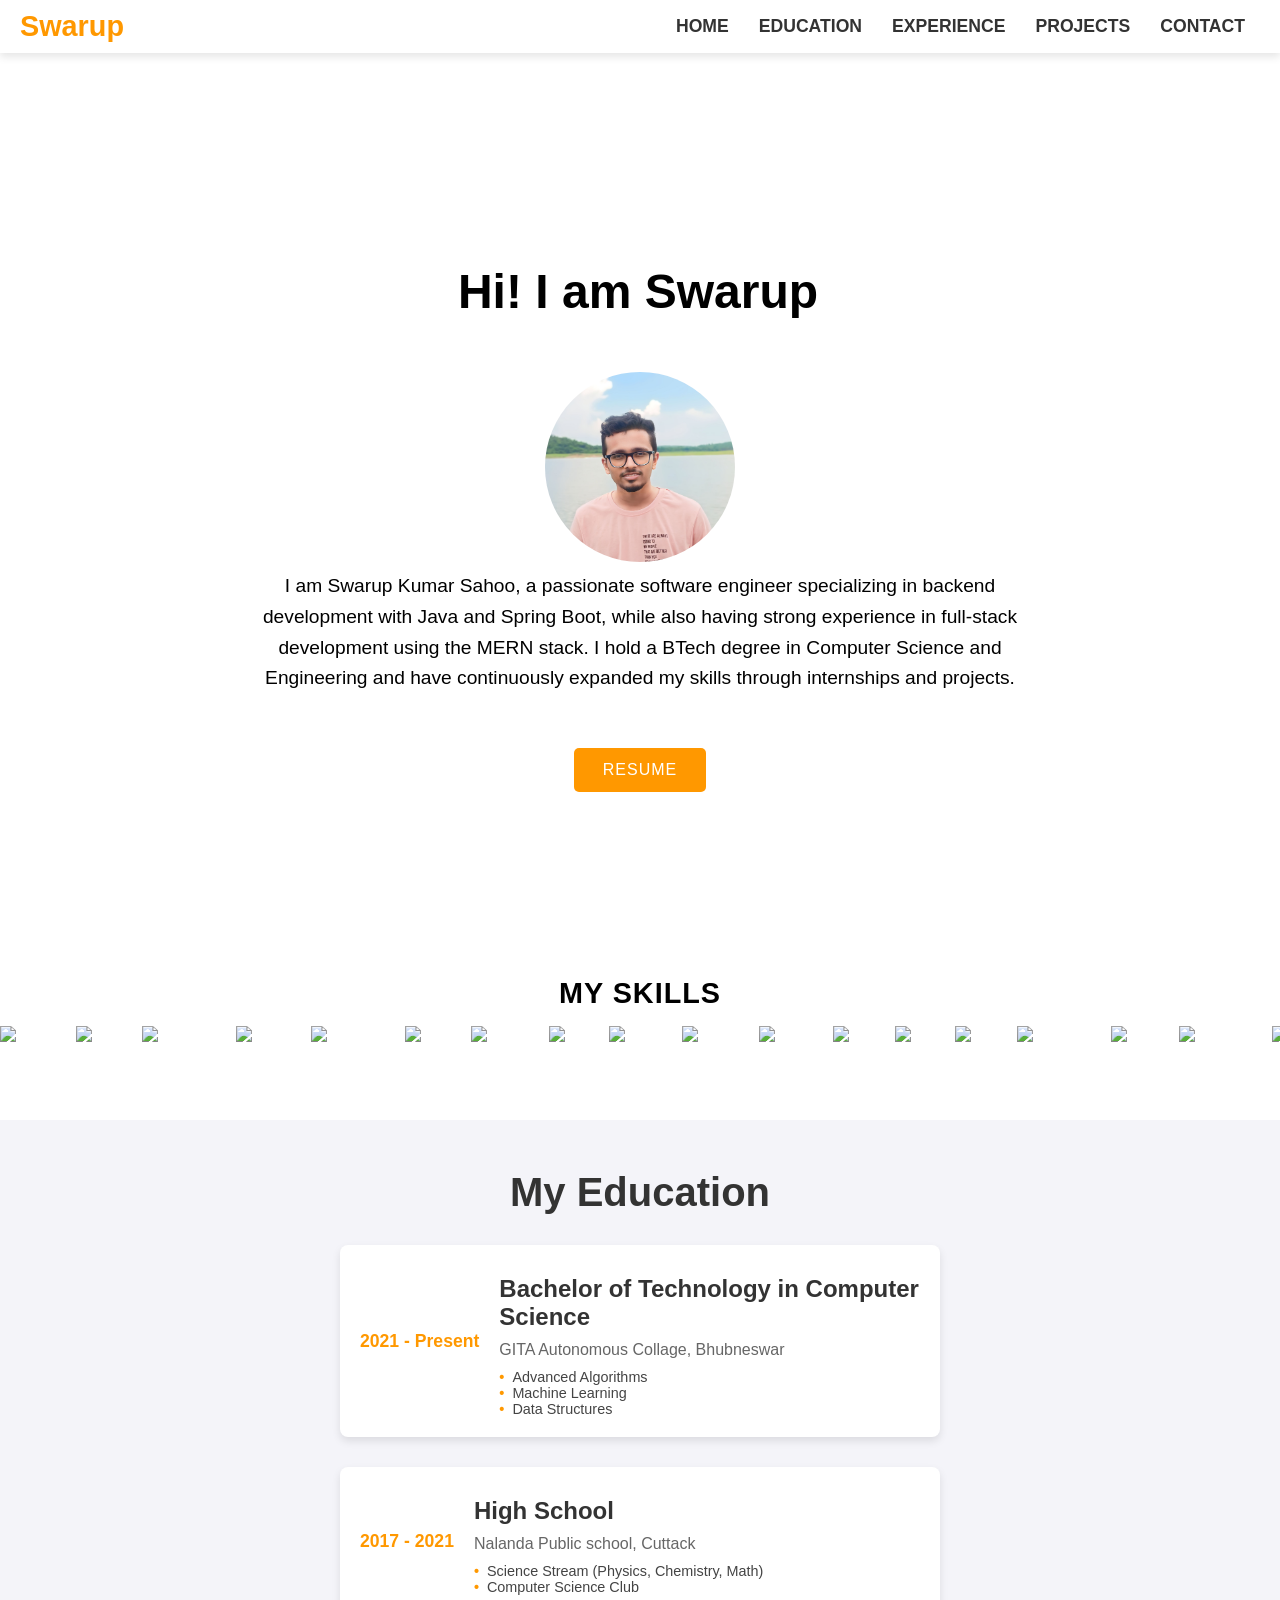
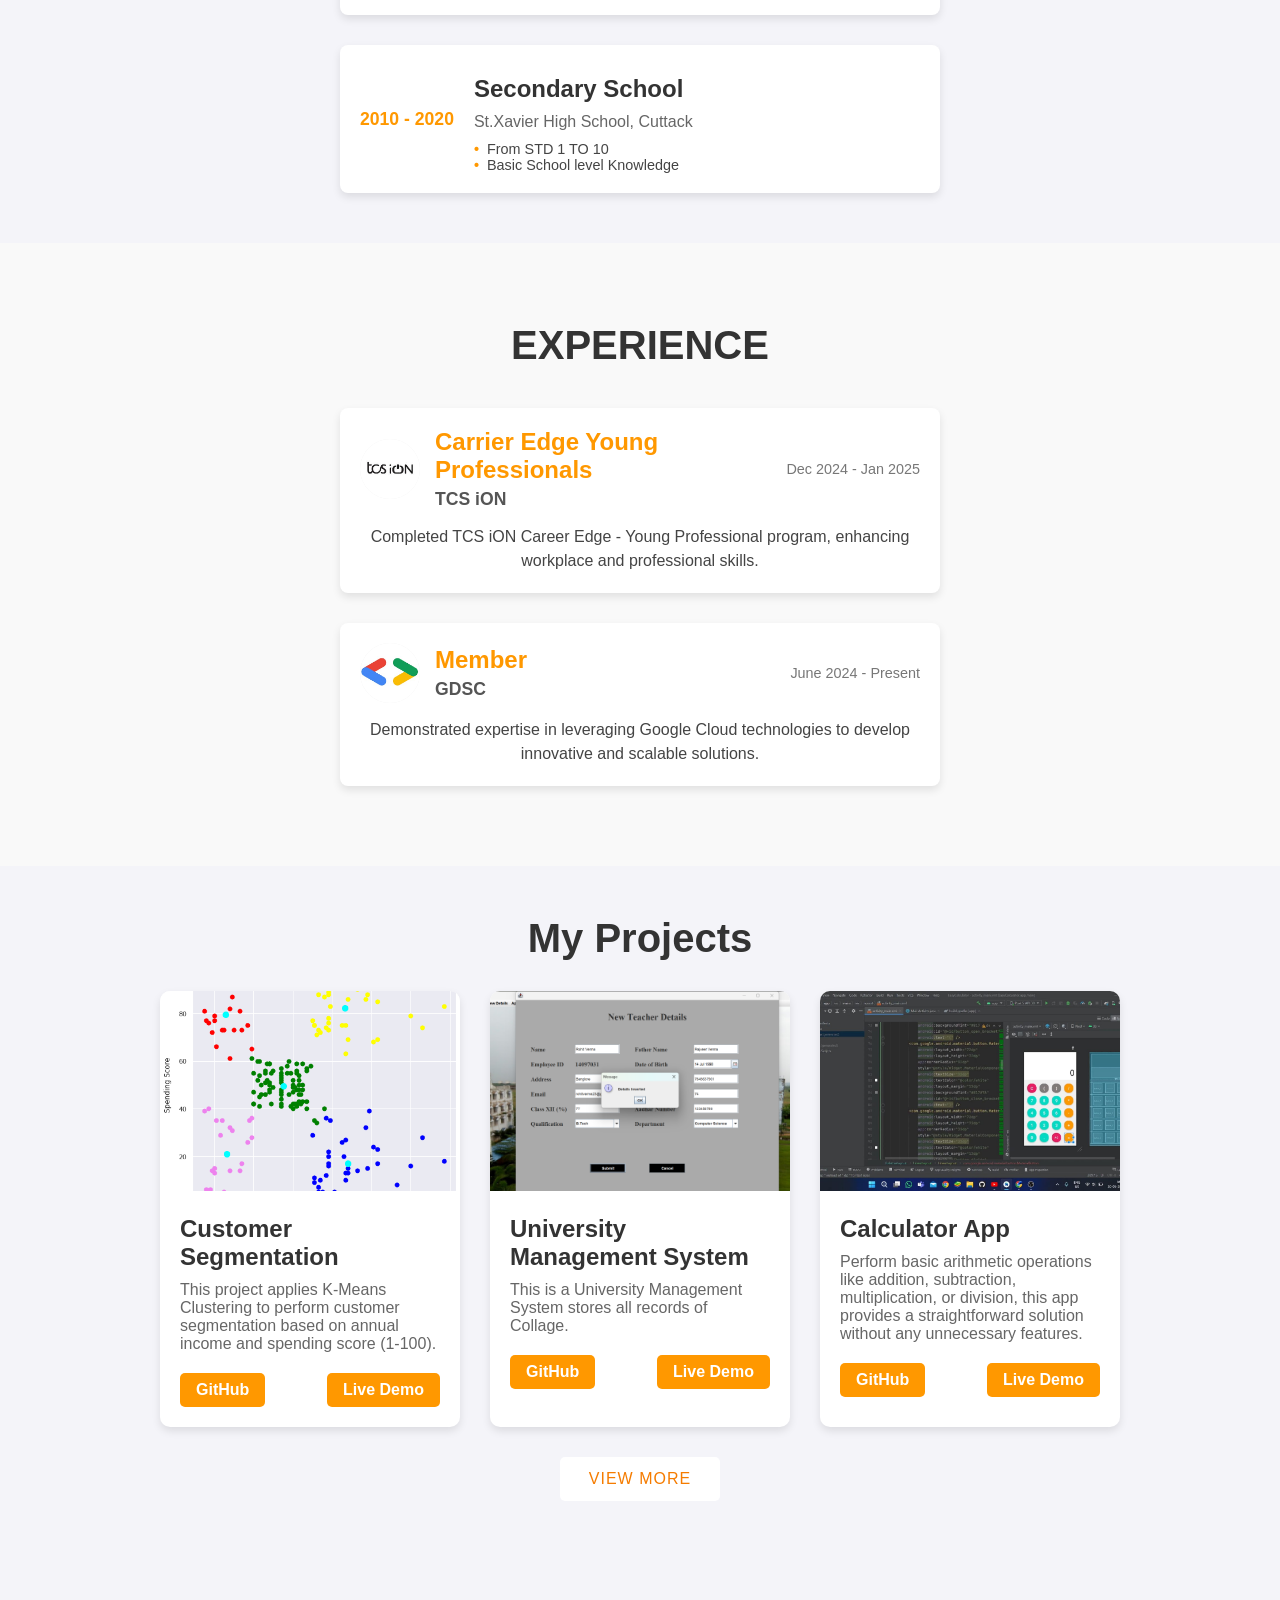
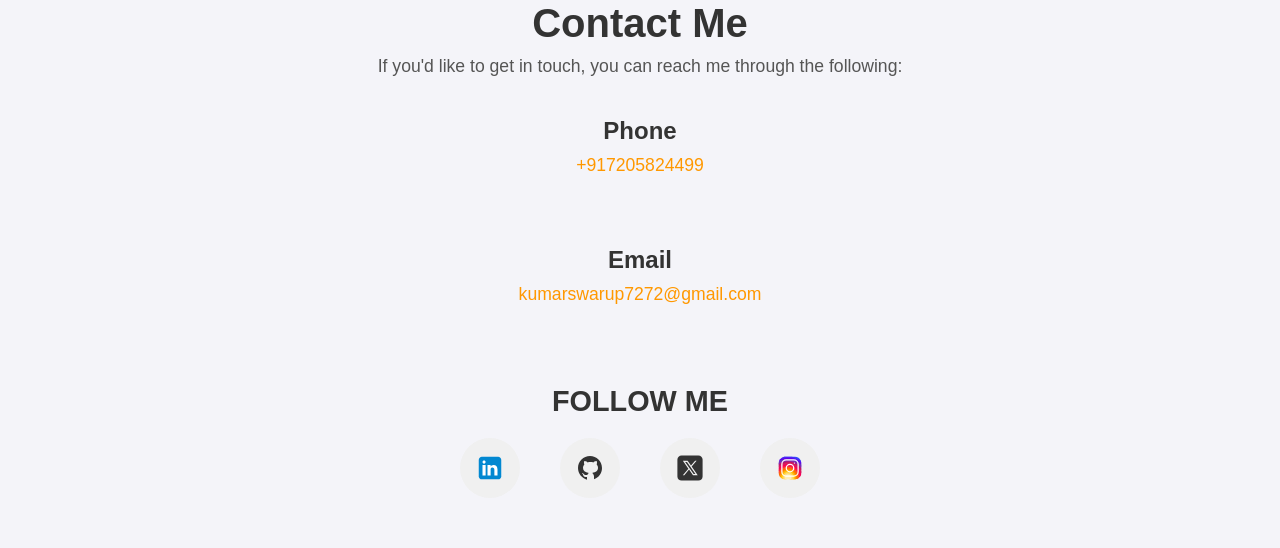
==== index.html @ b8c7da6b "my portfolio" ====
<!DOCTYPE html>
<html lang="en">
<head>
    <meta charset="UTF-8">
    <meta name="viewport" content="width=device-width, initial-scale=1.0">
    <title>Swarup Kumar Sahoo</title>
    <link rel="stylesheet" href="styles.css">
</head>
<!-- Add 'dark' class here -->
<body class="dark">
    <!-- Navigation Bar -->
    <nav class="navbar">
      <div class="logo"><a href="index.html">Swarup</a></div>
      <div class="hamburger" id="hamburger">
          <span></span>
          <span></span>
          <span></span>
      </div>
      <ul class="nav-links" id="nav-links">
          <li><a href="#home">Home</a></li>
          <li><a href="#education">Education</a></li>
          <li><a href="#experience">Experience</a></li>
          <li><a href="project.html">Projects</a></li>
          <li><a href="#contact">Contact</a></li>
      </ul>
  </nav>
    <!-- Hero Section -->
    <div class="hero-section" id="home">
        <div class="hero-container">
            <div class="hero-content">
              <div class="hero-name"><h1>Hi! I am Swarup</h1></div>
              <div class="hero-image">
                <!-- Placeholder for user image -->
                <img src="mypicture.jpg" alt="User Image">
                <!-- Button -->
            </div>
                <p>I am Swarup Kumar Sahoo, a passionate software engineer specializing in backend development with Java and Spring Boot, while also having strong experience in full-stack development using the MERN stack. I hold a BTech degree in Computer Science and Engineering and have continuously expanded my skills through internships and projects.</p>
            </div>
            <div style="padding-top: 30px;"><button class="hero-image-button"><a href="/assets/Resume.pdf">Resume</a></button></div>
        </div>
    </div>
            <!-- Skill Section -->
<div class="skill-section">
  <div class="skill-container">
    <h2 style="color: black;">My Skills </h2>
      <div class="skill-slider">
          <!-- Add logos of programming languages -->
          <img src="https://cdn.jsdelivr.net/gh/devicons/devicon/icons/html5/html5-original.svg" alt="HTML5 Logo">
          <img src="https://cdn.jsdelivr.net/gh/devicons/devicon/icons/css3/css3-original.svg" alt="CSS3 Logo">
          <img src="https://cdn.jsdelivr.net/gh/devicons/devicon/icons/javascript/javascript-original.svg" alt="JavaScript Logo">
          <img src="https://cdn.jsdelivr.net/gh/devicons/devicon/icons/docker/docker-original.svg" alt="Docker Logo">
          <img src="https://cdn.jsdelivr.net/gh/devicons/devicon/icons/kubernetes/kubernetes-plain.svg" alt="Kubernetes Logo">
          <img src="https://cdn.jsdelivr.net/gh/devicons/devicon/icons/react/react-original.svg" alt="React Logo">
          <img src="https://cdn.jsdelivr.net/gh/devicons/devicon/icons/nodejs/nodejs-original.svg" alt="Node.js Logo">
          <img src="https://cdn.jsdelivr.net/gh/devicons/devicon/icons/java/java-original.svg" alt="Java Logo">
          <img src="https://cdn.jsdelivr.net/gh/devicons/devicon/icons/python/python-original.svg" alt="Python Logo">
          <img src="https://cdn.jsdelivr.net/gh/devicons/devicon/icons/mysql/mysql-original.svg" alt="MySQL Logo">
          <img src="https://cdn.jsdelivr.net/gh/devicons/devicon/icons/github/github-original.svg" alt="GitHub Logo">
          <img src="https://cdn.jsdelivr.net/gh/devicons/devicon/icons/linux/linux-original.svg" alt="Linux Logo">
          <img src="https://cdn.jsdelivr.net/gh/devicons/devicon/icons/git/git-original.svg" alt="Git Logo">
          <img src="https://cdn.jsdelivr.net/gh/devicons/devicon/icons/visualstudio/visualstudio-plain.svg" alt="VS Code Logo">
          <img src="https://cdn.jsdelivr.net/gh/devicons/devicon/icons/mongodb/mongodb-original.svg" alt="MongoDB Logo">
          <img src="https://cdn.jsdelivr.net/gh/devicons/devicon/icons/figma/figma-original.svg" alt="Figma Logo">
          <img src="https://cdn.jsdelivr.net/gh/devicons/devicon/icons/bootstrap/bootstrap-plain.svg" alt="Bootstrap Logo">
          <img src="https://cdn.jsdelivr.net/gh/devicons/devicon/icons/webpack/webpack-original.svg" alt="Webpack Logo">
      </div>
  </div>
</div>

<!-- Education Section -->
 <!-- Education Section -->
<section class="education-section" id="education">
  <h2>My Education</h2>
  <div class="timeline">
      <div class="timeline-item">
          <div class="timeline-date">2021 - Present</div>
          <div class="timeline-details">
              <h3>Bachelor of Technology in Computer Science</h3>
              <p>GITA Autonomous Collage, Bhubneswar</p>
              <ul>
                  <li>Advanced Algorithms</li>
                  <li>Machine Learning</li>
                  <li>Data Structures</li>
              </ul>
          </div>
      </div>
      <div class="timeline-item">
          <div class="timeline-date">2017 - 2021</div>
          <div class="timeline-details">
              <h3>High School</h3>
              <p>Nalanda Public school, Cuttack</p>
              <ul>
                <li>Science Stream (Physics, Chemistry, Math)</li>
                <li>Computer Science Club</li>
              </ul>
          </div>
      </div>
      <div class="timeline-item">
          <div class="timeline-date">2010 - 2020</div>
          <div class="timeline-details">
              <h3>Secondary School</h3>
              <p>St.Xavier High School, Cuttack</p>
              <ul>
                  <li>From STD 1 TO 10</li>
                  <li>Basic School level Knowledge</li>
              </ul>
          </div>
      </div>
  </div>
</section>


<!-- Experience Section -->
<section id="experience" class="experience-section">
    <h2 class="section-title">Experience</h2>
    <div class="experience-container">


        <div class="experience-card">
            <div class="experience-header">
                <img src="e1.jpg" alt="TCS iON" class="company-logo">
                <div class="experience-details">
                    <a href="" style="text-decoration: none;"><h3>Carrier Edge Young Professionals</h3></a>
                    <p class="experience-company">TCS iON</p>
                </div>
                <span>Dec 2024 - Jan 2025</span>
            </div>
            <p class="experience-description">
                Completed TCS iON Career Edge - Young Professional program, enhancing workplace and professional skills.
            </p>
        </div>


        <div class="experience-card">
            <div class="experience-header">
                <img src="e2.jpg" alt="Gdsc" class="company-logo">
                <div class="experience-details">
                    <a href="https://developers.google.com/profile/u/117579238320194782563" style="text-decoration: none;"><h3>Member</h3></a>
                    <p class="experience-company">GDSC</p>
                </div>
                <span>June 2024 - Present</span>
            </div>
            <p class="experience-description">
                Demonstrated expertise in leveraging Google Cloud technologies to develop innovative and scalable solutions.
            </p>
        </div>


    </div>
</section>



<!-- My Projects Section -->
<section class="projects-section" id="projects">
  <h2>My Projects</h2>
  <div class="projects-container">
    <!-- Project 1 -->
    <div class="project-card">
        <img src="/img/p7.png" alt="Project 1" class="project-image">
        <div class="project-details">
            <h3>Customer Segmentation</h3>
            <p>This project applies K-Means Clustering to perform customer segmentation based on annual income and spending score (1-100).</p>
            <div class="project-links">
                <a href="https://github.com/swarup-kumar-sahoo/Customer-Segmentation-using-K-Means-Clustering" target="_blank" class="project-link">GitHub</a>
                <a href="https://private-user-images.githubusercontent.com/105979920/397462773-f4acf4d9-2618-4951-acb6-af0b0c890e2f.png?jwt=eyJhbGciOiJIUzI1NiIsInR5cCI6IkpXVCJ9.[base64].hnqMR2dpKaP3vN5zU42noEJJrXgg7ZIqPLvFxmP70zU" target="_blank" class="project-link">Live Demo</a>
            </div>
        </div>
    </div>
      <!-- Project 1 -->
      <div class="project-card">
          <img src="/img/p1.png" alt="Project 1" class="project-image">
          <div class="project-details">
              <h3>University Management System</h3>
              <p>This is a University Management System stores all records of Collage.</p>
              <div class="project-links">
                  <a href="https://github.com/swarup-kumar-sahoo/university-management-system-using-java-mysql" target="_blank" class="project-link">GitHub</a>
                  <a href="https://github.com/swarup-kumar-sahoo/university-management-system-using-java-mysql" target="_blank" class="project-link">Live Demo</a>
              </div>
          </div>
      </div>
      <!-- Project 3 -->
      <div class="project-card">
        <img src="/img/p3.jpg" alt="Project 3" class="project-image">
        <div class="project-details">
            <h3>Calculator App</h3>
            <p>Perform basic arithmetic operations like addition, subtraction, multiplication, or division, this app provides a straightforward solution without any unnecessary features.</p>
            <div class="project-links">
                <a href="https://github.com/swarup-kumar-sahoo/Android-Calculator-App?tab=readme-ov-file" target="_blank" class="project-link">GitHub</a>
                <a href="https://github.com/swarup-kumar-sahoo/Android-Calculator-App?tab=readme-ov-file" target="_blank" class="project-link">Live Demo</a>
            </div>
        </div>
    </div>

  </div>
  <div style="padding-top: 30px;"><button class="project-button"><a href="project.html">View More</a></button></div>

</section>










<!-- Contact Section -->
<section class="contact-section" id="contact">
  <h2>Contact Me</h2>
  <p>If you'd like to get in touch, you can reach me through the following:</p>
  
  <!-- Contact Information -->
  <div class="contact-info">
      <div class="contact-item">
          <h3>Phone</h3>
          <p><a href="tel:+917205824499">+917205824499</a></p>
      </div>
      <div class="contact-item">
          <h3>Email</h3>
          <p><a href="mailto:kumarswarup7272@gmail.com">kumarswarup7272@gmail.com</a></p>
      </div>
  </div>

  <!-- Social Media Links -->
  <div class="social-media">
      <h3>Follow Me</h3>
      <div class="social-links">
          <a href="https://www.linkedin.com/in/swarup-kumar-sahoo-2460b3242?utm_source=share&utm_campaign=share_via&utm_content=profile&utm_medium=android_app" target="_blank" class="social-icon linkedin">
              <!-- LinkedIn SVG -->
              <svg xmlns="http://www.w3.org/2000/svg" x="0px" y="0px" width="100" height="100" viewBox="0 0 48 48">
                <path fill="#0288D1" d="M42,37c0,2.762-2.238,5-5,5H11c-2.761,0-5-2.238-5-5V11c0-2.762,2.239-5,5-5h26c2.762,0,5,2.238,5,5V37z"></path><path fill="#FFF" d="M12 19H17V36H12zM14.485 17h-.028C12.965 17 12 15.888 12 14.499 12 13.08 12.995 12 14.514 12c1.521 0 2.458 1.08 2.486 2.499C17 15.887 16.035 17 14.485 17zM36 36h-5v-9.099c0-2.198-1.225-3.698-3.192-3.698-1.501 0-2.313 1.012-2.707 1.99C24.957 25.543 25 26.511 25 27v9h-5V19h5v2.616C25.721 20.5 26.85 19 29.738 19c3.578 0 6.261 2.25 6.261 7.274L36 36 36 36z"></path>
              </svg>
          </a>
          <a href="https://github.com/swarup-kumar-sahoo/" target="_blank" class="social-icon github">
              <!-- GitHub SVG -->
              <svg xmlns="http://www.w3.org/2000/svg" x="0px" y="0px" width="100" height="100" viewBox="0 0 30 30">
                <path d="M15,3C8.373,3,3,8.373,3,15c0,5.623,3.872,10.328,9.092,11.63C12.036,26.468,12,26.28,12,26.047v-2.051 c-0.487,0-1.303,0-1.508,0c-0.821,0-1.551-0.353-1.905-1.009c-0.393-0.729-0.461-1.844-1.435-2.526 c-0.289-0.227-0.069-0.486,0.264-0.451c0.615,0.174,1.125,0.596,1.605,1.222c0.478,0.627,0.703,0.769,1.596,0.769 c0.433,0,1.081-0.025,1.691-0.121c0.328-0.833,0.895-1.6,1.588-1.962c-3.996-0.411-5.903-2.399-5.903-5.098 c0-1.162,0.495-2.286,1.336-3.233C9.053,10.647,8.706,8.73,9.435,8c1.798,0,2.885,1.166,3.146,1.481C13.477,9.174,14.461,9,15.495,9 c1.036,0,2.024,0.174,2.922,0.483C18.675,9.17,19.763,8,21.565,8c0.732,0.731,0.381,2.656,0.102,3.594 c0.836,0.945,1.328,2.066,1.328,3.226c0,2.697-1.904,4.684-5.894,5.097C18.199,20.49,19,22.1,19,23.313v2.734 c0,0.104-0.023,0.179-0.035,0.268C23.641,24.676,27,20.236,27,15C27,8.373,21.627,3,15,3z"></path>
            </svg>
          </a>
          <a href="https://x.com/Jarvisbee_?t=vr8waXq6ELoxpMUX8rA0LQ&s=09" target="_blank" class="social-icon twitter">
              <!-- X SVG -->
              <svg xmlns="http://www.w3.org/2000/svg" x="0px" y="0px" width="100" height="100" viewBox="0 0 50 50">
                <path d="M 11 4 C 7.134 4 4 7.134 4 11 L 4 39 C 4 42.866 7.134 46 11 46 L 39 46 C 42.866 46 46 42.866 46 39 L 46 11 C 46 7.134 42.866 4 39 4 L 11 4 z M 13.085938 13 L 21.023438 13 L 26.660156 21.009766 L 33.5 13 L 36 13 L 27.789062 22.613281 L 37.914062 37 L 29.978516 37 L 23.4375 27.707031 L 15.5 37 L 13 37 L 22.308594 26.103516 L 13.085938 13 z M 16.914062 15 L 31.021484 35 L 34.085938 35 L 19.978516 15 L 16.914062 15 z"></path>
                </svg>
          </a>

      <a href="https://www.instagram.com/swarup._72/profilecard/?igsh=ZTVjc3ZpMGFodHZi" target="_blank" class="social-icon github">
           <!-- Instagram SVG -->
          <svg xmlns="http://www.w3.org/2000/svg" x="0px" y="0px" width="100" height="100" viewBox="0 0 48 48">
            <path fill="#304ffe" d="M41.67,13.48c-0.4,0.26-0.97,0.5-1.21,0.77c-0.09,0.09-0.14,0.19-0.12,0.29v1.03l-0.3,1.01l-0.3,1l-0.33,1.1 l-0.68,2.25l-0.66,2.22l-0.5,1.67c0,0.26-0.01,0.52-0.03,0.77c-0.07,0.96-0.27,1.88-0.59,2.74c-0.19,0.53-0.42,1.04-0.7,1.52 c-0.1,0.19-0.22,0.38-0.34,0.56c-0.4,0.63-0.88,1.21-1.41,1.72c-0.41,0.41-0.86,0.79-1.35,1.11c0,0,0,0-0.01,0 c-0.08,0.07-0.17,0.13-0.27,0.18c-0.31,0.21-0.64,0.39-0.98,0.55c-0.23,0.12-0.46,0.22-0.7,0.31c-0.05,0.03-0.11,0.05-0.16,0.07 c-0.57,0.27-1.23,0.45-1.89,0.54c-0.04,0.01-0.07,0.01-0.11,0.02c-0.4,0.07-0.79,0.13-1.19,0.16c-0.18,0.02-0.37,0.03-0.55,0.03 l-0.71-0.04l-3.42-0.18c0-0.01-0.01,0-0.01,0l-1.72-0.09c-0.13,0-0.27,0-0.4-0.01c-0.54-0.02-1.06-0.08-1.58-0.19 c-0.01,0-0.01,0-0.01,0c-0.95-0.18-1.86-0.5-2.71-0.93c-0.47-0.24-0.93-0.51-1.36-0.82c-0.18-0.13-0.35-0.27-0.52-0.42 c-0.48-0.4-0.91-0.83-1.31-1.27c-0.06-0.06-0.11-0.12-0.16-0.18c-0.06-0.06-0.12-0.13-0.17-0.19c-0.38-0.48-0.7-0.97-0.96-1.49 c-0.24-0.46-0.43-0.95-0.58-1.49c-0.06-0.19-0.11-0.37-0.15-0.57c-0.01-0.01-0.02-0.03-0.02-0.05c-0.1-0.41-0.19-0.84-0.24-1.27 c-0.06-0.33-0.09-0.66-0.09-1c-0.02-0.13-0.02-0.27-0.02-0.4l1.91-2.95l1.87-2.88l0.85-1.31l0.77-1.18l0.26-0.41v-1.03 c0.02-0.23,0.03-0.47,0.02-0.69c-0.01-0.7-0.15-1.38-0.38-2.03c-0.22-0.69-0.53-1.34-0.85-1.94c-0.38-0.69-0.78-1.31-1.11-1.87 C14,7.4,13.66,6.73,13.75,6.26C14.47,6.09,15.23,6,16,6h16c4.18,0,7.78,2.6,9.27,6.26C41.43,12.65,41.57,13.06,41.67,13.48z"></path><path fill="#4928f4" d="M42,16v0.27l-1.38,0.8l-0.88,0.51l-0.97,0.56l-1.94,1.13l-1.9,1.1l-1.94,1.12l-0.77,0.45 c0,0.48-0.12,0.92-0.34,1.32c-0.31,0.58-0.83,1.06-1.49,1.47c-0.67,0.41-1.49,0.74-2.41,0.98c0,0,0-0.01-0.01,0 c-3.56,0.92-8.42,0.5-10.78-1.26c-0.66-0.49-1.12-1.09-1.32-1.78c-0.06-0.23-0.09-0.48-0.09-0.73v-7.19 c0.01-0.15-0.09-0.3-0.27-0.45c-0.54-0.43-1.81-0.84-3.23-1.25c-1.11-0.31-2.3-0.62-3.3-0.92c-0.79-0.24-1.46-0.48-1.86-0.71 c0.18-0.35,0.39-0.7,0.61-1.03c1.4-2.05,3.54-3.56,6.02-4.13C14.47,6.09,15.23,6,16,6h10.8c5.37,0.94,10.32,3.13,14.47,6.26 c0.16,0.39,0.3,0.8,0.4,1.22c0.18,0.66,0.29,1.34,0.32,2.05C42,15.68,42,15.84,42,16z"></path><path fill="#6200ea" d="M42,16v4.41l-0.22,0.68l-0.75,2.33l-0.78,2.4l-0.41,1.28l-0.38,1.19l-0.37,1.13l-0.36,1.12l-0.19,0.59 l-0.25,0.78c0,0.76-0.02,1.43-0.07,2c-0.01,0.06-0.02,0.12-0.02,0.18c-0.06,0.53-0.14,0.98-0.27,1.36 c-0.01,0.06-0.03,0.12-0.05,0.17c-0.26,0.72-0.65,1.18-1.23,1.48c-0.14,0.08-0.3,0.14-0.47,0.2c-0.53,0.18-1.2,0.27-2.02,0.32 c-0.6,0.04-1.29,0.05-2.07,0.05H31.4l-1.19-0.05L30,37.61l-2.17-0.09l-2.2-0.09l-7.25-0.3l-1.88-0.08h-0.26 c-0.78-0.01-1.45-0.06-2.03-0.14c-0.84-0.13-1.49-0.35-1.98-0.68c-0.7-0.45-1.11-1.11-1.35-2.03c-0.06-0.22-0.11-0.45-0.14-0.7 c-0.1-0.58-0.15-1.25-0.18-2c0-0.15,0-0.3-0.01-0.46c-0.01-0.01,0-0.01,0-0.01v-0.58c-0.01-0.29-0.01-0.59-0.01-0.9l0.05-1.61 l0.03-1.15l0.04-1.34v-0.19l0.07-2.46l0.07-2.46l0.07-2.31l0.06-2.27l0.02-0.6c0-0.31-1.05-0.49-2.22-0.64 c-0.93-0.12-1.95-0.23-2.56-0.37c0.05-0.23,0.1-0.46,0.16-0.68c0.18-0.72,0.45-1.4,0.79-2.05c0.18-0.35,0.39-0.7,0.61-1.03 c2.16-0.95,4.41-1.69,6.76-2.17c2.06-0.43,4.21-0.66,6.43-0.66c7.36,0,14.16,2.49,19.54,6.69c0.52,0.4,1.03,0.83,1.53,1.28 C42,15.68,42,15.84,42,16z"></path><path fill="#673ab7" d="M42,18.37v4.54l-0.55,1.06l-1.05,2.05l-0.56,1.08l-0.51,0.99l-0.22,0.43c0,0.31,0,0.61-0.02,0.9 c0,0.43-0.02,0.84-0.05,1.22c-0.04,0.45-0.1,0.86-0.16,1.24c-0.15,0.79-0.36,1.47-0.66,2.03c-0.04,0.07-0.08,0.14-0.12,0.2 c-0.11,0.18-0.24,0.35-0.38,0.51c-0.18,0.22-0.38,0.41-0.61,0.57c-0.34,0.26-0.74,0.47-1.2,0.63c-0.57,0.21-1.23,0.35-2.01,0.43 c-0.51,0.05-1.07,0.08-1.68,0.08l-0.42,0.02l-2.08,0.12h-0.01L27.5,36.6l-2.25,0.13l-3.1,0.18l-3.77,0.22l-0.55,0.03 c-0.51,0-0.99-0.03-1.45-0.09c-0.05-0.01-0.09-0.02-0.14-0.02c-0.68-0.11-1.3-0.29-1.86-0.54c-0.68-0.3-1.27-0.7-1.77-1.18 c-0.44-0.43-0.82-0.92-1.13-1.47c-0.07-0.13-0.14-0.25-0.2-0.39c-0.3-0.59-0.54-1.25-0.72-1.97c-0.03-0.12-0.06-0.25-0.08-0.38 c-0.06-0.23-0.11-0.47-0.14-0.72c-0.11-0.64-0.17-1.32-0.2-2.03v-0.01c-0.01-0.29-0.02-0.57-0.02-0.87l-0.49-1.17l-0.07-0.18 L9.5,25.99L8.75,24.2l-0.12-0.29l-0.72-1.73l-0.8-1.93c0,0,0,0-0.01,0L6.29,18.3L6,17.59V16c0-0.63,0.06-1.25,0.17-1.85 c0.05-0.23,0.1-0.46,0.16-0.68c0.85-0.49,1.74-0.94,2.65-1.34c2.08-0.93,4.31-1.62,6.62-2.04c1.72-0.31,3.51-0.48,5.32-0.48 c7.31,0,13.94,2.65,19.12,6.97c0.2,0.16,0.39,0.32,0.58,0.49C41.09,17.48,41.55,17.91,42,18.37z"></path><path fill="#8e24aa" d="M42,21.35v5.14l-0.57,1.19l-1.08,2.25l-0.01,0.03c0,0.43-0.02,0.82-0.05,1.17c-0.1,1.15-0.38,1.88-0.84,2.33 c-0.33,0.34-0.74,0.53-1.25,0.63c-0.03,0.01-0.07,0.01-0.1,0.02c-0.16,0.03-0.33,0.05-0.51,0.05c-0.62,0.06-1.35,0.02-2.19-0.04 c-0.09,0-0.19-0.01-0.29-0.02c-0.61-0.04-1.26-0.08-1.98-0.11c-0.39-0.01-0.8-0.02-1.22-0.02h-0.02l-1.01,0.08h-0.01l-2.27,0.16 l-2.59,0.2l-0.38,0.03l-3.03,0.22l-1.57,0.12l-1.55,0.11c-0.27,0-0.53,0-0.79-0.01c0,0-0.01-0.01-0.01,0 c-1.13-0.02-2.14-0.09-3.04-0.26c-0.83-0.14-1.56-0.36-2.18-0.69c-0.64-0.31-1.17-0.75-1.6-1.31c-0.41-0.55-0.71-1.24-0.9-2.07 c0-0.01,0-0.01,0-0.01c-0.14-0.67-0.22-1.45-0.22-2.33l-0.15-0.27L9.7,26.35l-0.13-0.22L9.5,25.99l-0.93-1.65l-0.46-0.83 l-0.58-1.03l-1-1.79L6,19.75v-3.68c0.88-0.58,1.79-1.09,2.73-1.55c1.14-0.58,2.32-1.07,3.55-1.47c1.34-0.44,2.74-0.79,4.17-1.02 c1.45-0.24,2.94-0.36,4.47-0.36c6.8,0,13.04,2.43,17.85,6.47c0.22,0.17,0.43,0.36,0.64,0.54c0.84,0.75,1.64,1.56,2.37,2.41 C41.86,21.18,41.94,21.26,42,21.35z"></path><path fill="#c2185b" d="M42,24.71v7.23c-0.24-0.14-0.57-0.31-0.98-0.49c-0.22-0.11-0.47-0.22-0.73-0.32 c-0.38-0.17-0.79-0.33-1.25-0.49c-0.1-0.04-0.2-0.07-0.31-0.1c-0.18-0.07-0.37-0.13-0.56-0.19c-0.59-0.18-1.24-0.35-1.92-0.5 c-0.26-0.05-0.53-0.1-0.8-0.14c-0.87-0.15-1.8-0.24-2.77-0.25c-0.08-0.01-0.17-0.01-0.25-0.01l-2.57,0.02l-3.5,0.02h-0.01 l-7.49,0.06c-2.38,0-3.84,0.57-4.72,0.8c0,0-0.01,0-0.01,0.01c-0.93,0.24-1.22,0.09-1.3-1.54c-0.02-0.45-0.03-1.03-0.03-1.74 l-0.56-0.43l-0.98-0.74l-0.6-0.46l-0.12-0.09L8.88,24.1l-0.25-0.19l-0.52-0.4l-0.96-0.72L6,21.91v-3.4 c0.1-0.08,0.19-0.15,0.29-0.21c1.45-1,3-1.85,4.64-2.54c1.46-0.62,3-1.11,4.58-1.46c0.43-0.09,0.87-0.18,1.32-0.24 c1.33-0.23,2.7-0.34,4.09-0.34c6.01,0,11.53,2.09,15.91,5.55c0.66,0.52,1.3,1.07,1.9,1.66c0.82,0.78,1.59,1.61,2.3,2.49 c0.14,0.18,0.28,0.36,0.42,0.55C41.64,24.21,41.82,24.46,42,24.71z"></path><path fill="#d81b60" d="M42,28.72V32c0,0.65-0.06,1.29-0.18,1.91c-0.18,0.92-0.49,1.8-0.91,2.62c-0.22,0.05-0.47,0.05-0.75,0.01 c-0.63-0.11-1.37-0.44-2.17-0.87c-0.04-0.01-0.08-0.03-0.11-0.05c-0.25-0.13-0.51-0.27-0.77-0.43c-0.53-0.29-1.09-0.61-1.65-0.91 c-0.12-0.06-0.24-0.12-0.35-0.18c-0.64-0.33-1.3-0.63-1.96-0.86c0,0,0,0-0.01,0c-0.14-0.05-0.29-0.1-0.44-0.14 c-0.57-0.16-1.15-0.26-1.71-0.26l-1.1-0.32l-4.87-1.41c0,0,0,0-0.01,0l-2.99-0.87h-0.01l-1.3-0.38c-3.76,0-6.07,1.6-7.19,0.99 c-0.44-0.23-0.7-0.81-0.79-1.95c-0.03-0.32-0.04-0.68-0.04-1.1l-1.17-0.57l-0.05-0.02h-0.01l-0.84-0.42L9.7,26.35l-0.07-0.03 l-0.17-0.09L7.5,25.28L6,24.55v-3.43c0.17-0.15,0.35-0.29,0.53-0.43c0.19-0.15,0.38-0.29,0.57-0.44c0.01,0,0.01,0,0.01,0 c1.18-0.85,2.43-1.6,3.76-2.22c1.55-0.74,3.2-1.31,4.91-1.68c0.25-0.06,0.51-0.12,0.77-0.16c1.42-0.27,2.88-0.41,4.37-0.41 c5.27,0,10.11,1.71,14.01,4.59c1.13,0.84,2.18,1.77,3.14,2.78c0.79,0.83,1.52,1.73,2.18,2.67c0.05,0.07,0.1,0.14,0.15,0.2 c0.37,0.54,0.71,1.09,1.03,1.66C41.64,28.02,41.82,28.37,42,28.72z"></path><path fill="#f50057" d="M41.82,33.91c-0.18,0.92-0.49,1.8-0.91,2.62c-0.19,0.37-0.4,0.72-0.63,1.06c-0.14,0.21-0.29,0.41-0.44,0.6 c-0.36-0.14-0.89-0.34-1.54-0.56c0,0,0,0,0-0.01c-0.49-0.17-1.05-0.35-1.65-0.52c-0.17-0.05-0.34-0.1-0.52-0.15 c-0.71-0.19-1.45-0.36-2.17-0.46c-0.6-0.1-1.19-0.16-1.74-0.16l-0.46-0.13h-0.01l-2.42-0.7l-1.49-0.43l-1.66-0.48h-0.01l-0.54-0.15 l-6.53-1.88l-1.88-0.54l-1.4-0.33l-2.28-0.54l-0.28-0.07c0,0,0,0-0.01,0l-2.29-0.53c0-0.01,0-0.01,0-0.01l-0.41-0.09l-0.21-0.05 l-1.67-0.39l-0.19-0.05l-1.42-1.17L6,27.9v-4.08c0.37-0.36,0.75-0.7,1.15-1.03c0.12-0.11,0.25-0.21,0.38-0.31 c0.12-0.1,0.25-0.2,0.38-0.3c0.91-0.69,1.87-1.31,2.89-1.84c1.3-0.7,2.68-1.26,4.13-1.66c0.28-0.09,0.56-0.17,0.85-0.23 c1.64-0.41,3.36-0.62,5.14-0.62c4.47,0,8.63,1.35,12.07,3.66c1.71,1.15,3.25,2.53,4.55,4.1c0.66,0.79,1.26,1.62,1.79,2.5 c0.05,0.07,0.09,0.13,0.13,0.2c0.32,0.53,0.62,1.08,0.89,1.64c0.25,0.5,0.47,1,0.67,1.52C41.34,32.25,41.6,33.07,41.82,33.91z"></path><path fill="#ff1744" d="M40.28,37.59c-0.14,0.21-0.29,0.41-0.44,0.6c-0.44,0.55-0.92,1.05-1.46,1.49c-0.47,0.39-0.97,0.74-1.5,1.04 c-0.2-0.05-0.4-0.11-0.61-0.19c-0.66-0.23-1.35-0.61-1.99-1.01c-0.96-0.61-1.79-1.27-2.16-1.57c-0.14-0.12-0.21-0.18-0.21-0.18 l-1.7-0.15L30,37.6l-2.2-0.19l-2.28-0.2l-3.37-0.3l-5.34-0.47l-0.02-0.01l-1.88-0.91l-1.9-0.92l-1.53-0.74l-0.33-0.16l-0.41-0.2 l-1.42-0.69L7.43,31.9l-0.59-0.29L6,31.35v-4.47c0.47-0.56,0.97-1.09,1.5-1.6c0.34-0.32,0.7-0.64,1.07-0.94 c0.06-0.05,0.12-0.1,0.18-0.14c0.04-0.05,0.09-0.08,0.13-0.1c0.59-0.48,1.21-0.91,1.85-1.3c0.74-0.47,1.52-0.89,2.33-1.24 c0.87-0.39,1.78-0.72,2.72-0.97c1.63-0.46,3.36-0.7,5.14-0.7c4.08,0,7.85,1.24,10.96,3.37c1.99,1.36,3.71,3.08,5.07,5.07 c0.45,0.64,0.85,1.32,1.22,2.02c0.13,0.26,0.26,0.52,0.37,0.78c0.12,0.25,0.23,0.5,0.34,0.75c0.21,0.52,0.4,1.04,0.57,1.58 c0.32,1,0.56,2.02,0.71,3.08C40.21,36.89,40.25,37.24,40.28,37.59z"></path><path fill="#ff5722" d="M38.39,39.42c0,0.08,0,0.17-0.01,0.26c-0.47,0.39-0.97,0.74-1.5,1.04c-0.22,0.12-0.44,0.24-0.67,0.34 c-0.23,0.11-0.46,0.21-0.7,0.3c-0.34-0.18-0.8-0.4-1.29-0.61c-0.69-0.31-1.44-0.59-2.02-0.68c-0.14-0.03-0.27-0.04-0.39-0.04 l-1.64-0.21h-0.02l-2.04-0.27l-2.06-0.27l-0.96-0.12l-7.56-0.98c-0.49,0-1.01-0.03-1.55-0.1c-0.66-0.06-1.35-0.16-2.04-0.3 c-0.68-0.12-1.37-0.28-2.03-0.45c-0.69-0.16-1.37-0.35-2-0.53c-0.73-0.22-1.41-0.43-1.98-0.62c-0.47-0.15-0.87-0.29-1.18-0.4 c-0.18-0.43-0.33-0.88-0.44-1.34C6.1,33.66,6,32.84,6,32v-1.67c0.32-0.53,0.67-1.05,1.06-1.54c0.71-0.94,1.52-1.8,2.4-2.56 c0.03-0.04,0.07-0.07,0.1-0.09l0.01-0.01c0.31-0.28,0.63-0.53,0.97-0.77c0.04-0.04,0.08-0.07,0.12-0.1 c0.16-0.12,0.33-0.24,0.51-0.35c1.43-0.97,3.01-1.73,4.7-2.24c1.6-0.48,3.29-0.73,5.05-0.73c3.49,0,6.75,1.03,9.47,2.79 c2.01,1.29,3.74,2.99,5.06,4.98c0.16,0.23,0.31,0.46,0.46,0.7c0.69,1.17,1.26,2.43,1.68,3.75c0.05,0.15,0.09,0.3,0.13,0.46 c0.08,0.27,0.15,0.55,0.21,0.83c0.02,0.07,0.04,0.14,0.06,0.22c0.14,0.63,0.24,1.29,0.31,1.95c0,0.01,0,0.01,0,0.01 C38.36,38.22,38.39,38.82,38.39,39.42z"></path><path fill="#ff6f00" d="M36.33,39.42c0,0.35-0.02,0.73-0.06,1.11c-0.02,0.18-0.04,0.36-0.06,0.53c-0.23,0.11-0.46,0.21-0.7,0.3 c-0.45,0.17-0.91,0.31-1.38,0.41c-0.32,0.07-0.65,0.13-0.98,0.16h-0.01c-0.31-0.19-0.67-0.42-1.04-0.68 c-0.67-0.47-1.37-1-1.93-1.43c-0.01-0.01-0.01-0.01-0.02-0.02c-0.59-0.45-1.01-0.79-1.01-0.79l-1.06,0.04l-2.04,0.07l-0.95,0.04 l-3.82,0.14l-3.23,0.12c-0.21,0.01-0.46,0.01-0.77,0h-0.01c-0.42-0.01-0.92-0.04-1.47-0.09c-0.64-0.05-1.34-0.11-2.05-0.18 c-0.69-0.08-1.39-0.16-2.06-0.24c-0.74-0.08-1.44-0.17-2.04-0.25c-0.47-0.06-0.88-0.11-1.21-0.15c-0.28-0.32-0.53-0.65-0.77-1.01 c-0.36-0.54-0.67-1.11-0.91-1.72c-0.18-0.43-0.33-0.88-0.44-1.34c0.29-0.89,0.67-1.73,1.12-2.54c0.36-0.66,0.78-1.29,1.24-1.89 c0.45-0.59,0.94-1.14,1.47-1.64v-0.01c0.15-0.15,0.3-0.29,0.45-0.42c0.28-0.26,0.57-0.5,0.87-0.73h0.01 c0.01-0.02,0.02-0.02,0.03-0.03c0.24-0.19,0.49-0.36,0.74-0.53c1.48-1.01,3.15-1.76,4.95-2.2c1.19-0.29,2.44-0.45,3.73-0.45 c2.54,0,4.94,0.61,7.05,1.71h0.01c1.81,0.93,3.41,2.21,4.7,3.75c0.71,0.82,1.32,1.72,1.82,2.67c0.35,0.64,0.65,1.31,0.9,1.99 c0.02,0.06,0.04,0.11,0.06,0.16c0.17,0.5,0.32,1.02,0.45,1.54c0.09,0.37,0.16,0.75,0.22,1.13c0.02,0.12,0.04,0.23,0.05,0.35 C36.28,37.99,36.33,38.7,36.33,39.42z"></path><path fill="#ff9800" d="M34.28,39.42v0.1c0,0.34-0.03,0.77-0.06,1.23c-0.03,0.34-0.06,0.69-0.09,1.02c-0.32,0.07-0.65,0.13-0.98,0.16 h-0.01C32.76,41.98,32.39,42,32,42h-1.75l-0.38-0.11l-1.97-0.6l-2-0.6l-4.63-1.39l-2-0.6c0,0-0.83,0.33-2,0.72h-0.01 c-0.45,0.15-0.94,0.31-1.46,0.47c-0.65,0.19-1.34,0.38-2.02,0.53c-0.7,0.16-1.39,0.28-2.01,0.33c-0.19,0.02-0.38,0.03-0.55,0.03 c-0.56-0.31-1.1-0.68-1.59-1.09c-0.43-0.36-0.83-0.75-1.2-1.18c-0.28-0.32-0.53-0.65-0.77-1.01c0.07-0.45,0.15-0.89,0.27-1.32 c0.3-1.19,0.77-2.33,1.39-3.37c0.34-0.59,0.72-1.16,1.16-1.69c0.01-0.03,0.04-0.06,0.07-0.08c-0.01-0.01,0-0.01,0-0.01 c0.13-0.17,0.27-0.33,0.41-0.48c0-0.01,0-0.01,0-0.01c0.41-0.44,0.83-0.86,1.29-1.25c0.16-0.13,0.31-0.26,0.48-0.39 c0.03-0.03,0.06-0.05,0.1-0.08c2.25-1.72,5.06-2.76,8.09-2.76c3.44,0,6.57,1.29,8.94,3.41c1.14,1.03,2.11,2.26,2.84,3.63 c0.06,0.1,0.12,0.21,0.17,0.32c0.09,0.18,0.18,0.37,0.26,0.57c0.33,0.72,0.59,1.48,0.77,2.26c0.02,0.08,0.04,0.16,0.06,0.24 c0.08,0.37,0.15,0.75,0.2,1.13C34.24,38.21,34.28,38.81,34.28,39.42z"></path><path fill="#ffc107" d="M32.22,39.42c0,0.2-0.01,0.42-0.02,0.65c-0.02,0.37-0.05,0.77-0.1,1.18c-0.02,0.25-0.06,0.5-0.1,0.75h-5.48 l-1.06-0.17l-4.14-0.66l-0.59-0.09l-1.35-0.22c-0.59,0-1.87,0.26-3.22,0.51c-0.71,0.13-1.43,0.27-2.08,0.36 c-0.08,0.01-0.16,0.02-0.23,0.03h-0.01c-0.7-0.15-1.38-0.38-2.02-0.68c-0.2-0.09-0.4-0.19-0.6-0.3c-0.56-0.31-1.1-0.68-1.59-1.09 c-0.01-0.12-0.02-0.22-0.02-0.27c0-0.26,0.01-0.51,0.03-0.76c0.04-0.64,0.13-1.26,0.27-1.86c0.22-0.91,0.54-1.79,0.97-2.6 c0.08-0.17,0.17-0.34,0.27-0.5c0.04-0.08,0.09-0.15,0.13-0.23c0.18-0.29,0.38-0.57,0.58-0.85c0.42-0.55,0.89-1.07,1.39-1.54 c0.01,0,0.01,0,0.01,0c0.04-0.04,0.08-0.08,0.12-0.11c0.05-0.04,0.09-0.09,0.14-0.12c0.2-0.18,0.4-0.34,0.61-0.49 c0-0.01,0.01-0.01,0.01-0.01c1.89-1.41,4.23-2.24,6.78-2.24c1.98,0,3.82,0.5,5.43,1.38h0.01c1.38,0.76,2.58,1.79,3.53,3.03 c0.37,0.48,0.7,0.99,0.98,1.53h0.01c0.05,0.1,0.1,0.2,0.15,0.3c0.3,0.59,0.54,1.21,0.72,1.85h0.01c0.01,0.05,0.03,0.1,0.04,0.15 c0.12,0.43,0.22,0.87,0.29,1.32c0.01,0.09,0.02,0.19,0.03,0.28C32.19,38.43,32.22,38.92,32.22,39.42z"></path><path fill="#ffd54f" d="M30.17,39.31c0,0.16,0,0.33-0.02,0.49v0.01c0,0.01,0,0.01,0,0.01c-0.02,0.72-0.12,1.43-0.28,2.07 c0,0.04-0.01,0.07-0.03,0.11h-4.67l-3.85-0.83l-0.51-0.11l-0.08,0.02l-4.27,0.88L16.27,42H16c-0.64,0-1.27-0.06-1.88-0.18 c-0.09-0.02-0.18-0.04-0.27-0.06h-0.01c-0.7-0.15-1.38-0.38-2.02-0.68c-0.02-0.11-0.04-0.22-0.05-0.33 c-0.07-0.43-0.1-0.88-0.1-1.33c0-0.17,0-0.34,0.01-0.51c0.03-0.54,0.11-1.07,0.23-1.58c0.08-0.38,0.19-0.75,0.32-1.1 c0.11-0.31,0.24-0.61,0.38-0.9c0.12-0.25,0.26-0.49,0.4-0.73c0.14-0.23,0.29-0.45,0.45-0.67c0.4-0.55,0.87-1.06,1.39-1.51 c0.3-0.26,0.63-0.51,0.97-0.73c1.46-0.96,3.21-1.52,5.1-1.52c0.37,0,0.73,0.02,1.08,0.07h0.02c1.07,0.12,2.07,0.42,2.99,0.87 c0.01,0,0.01,0,0.01,0c1.45,0.71,2.68,1.78,3.58,3.1c0.15,0.22,0.3,0.46,0.43,0.7c0.11,0.19,0.21,0.39,0.3,0.59 c0.14,0.31,0.27,0.64,0.38,0.97h0.01c0.11,0.37,0.21,0.74,0.28,1.13v0.01C30.11,38.16,30.17,38.73,30.17,39.31z"></path><path fill="#ffe082" d="M28.11,39.52v0.03c0,0.59-0.07,1.17-0.21,1.74c-0.05,0.24-0.12,0.48-0.21,0.71h-4.48l-2.29-0.63L18.63,42H16 c-0.64,0-1.27-0.06-1.88-0.18c-0.02-0.03-0.03-0.06-0.04-0.09c-0.14-0.43-0.25-0.86-0.3-1.31c-0.04-0.29-0.06-0.59-0.06-0.9 c0-0.12,0-0.25,0.02-0.37c0.01-0.47,0.08-0.93,0.2-1.37c0.06-0.3,0.15-0.59,0.27-0.87c0.04-0.14,0.1-0.27,0.17-0.4 c0.15-0.34,0.33-0.67,0.53-0.99c0.22-0.32,0.46-0.62,0.73-0.9c0.32-0.36,0.68-0.69,1.09-0.96c0.7-0.51,1.5-0.89,2.37-1.1 c0.58-0.16,1.19-0.24,1.82-0.24c2,0,3.79,0.8,5.09,2.09c0.05,0.05,0.11,0.11,0.16,0.18h0.01c0.14,0.15,0.27,0.3,0.4,0.47 c0.37,0.47,0.68,0.98,0.92,1.54c0.12,0.26,0.22,0.53,0.3,0.81c0.01,0.04,0.02,0.07,0.03,0.11c0.14,0.49,0.23,1,0.25,1.53 C28.1,39.2,28.11,39.36,28.11,39.52z"></path><path fill="#ffecb3" d="M26.06,39.52c0,0.41-0.05,0.8-0.16,1.17c-0.1,0.4-0.25,0.78-0.44,1.14c-0.03,0.06-0.1,0.17-0.1,0.17h-8.88 c-0.01-0.01-0.02-0.03-0.02-0.04c-0.12-0.19-0.22-0.38-0.3-0.59c-0.2-0.46-0.32-0.96-0.36-1.48c-0.02-0.12-0.02-0.25-0.02-0.37 c0-0.06,0-0.13,0.01-0.19c0.01-0.44,0.07-0.86,0.19-1.25c0.1-0.36,0.23-0.69,0.4-1.01c0,0,0.01-0.01,0.01-0.02 c0.12-0.21,0.25-0.42,0.4-0.62c0.49-0.66,1.14-1.2,1.89-1.55c0.01,0,0.01,0,0.01,0c0.24-0.12,0.49-0.22,0.75-0.29c0,0,0,0,0.01,0 c0.46-0.14,0.96-0.21,1.47-0.21c0.59,0,1.16,0.09,1.68,0.28c0.19,0.05,0.37,0.13,0.55,0.22c0,0,0,0,0.01,0 c0.86,0.41,1.59,1.05,2.09,1.85c0.1,0.15,0.19,0.31,0.27,0.48c0.04,0.07,0.08,0.15,0.11,0.22c0.23,0.52,0.37,1.09,0.41,1.69 c0.01,0.05,0.01,0.1,0.01,0.16C26.06,39.36,26.06,39.44,26.06,39.52z"></path><g><path fill="none" stroke="#fff" stroke-linecap="round" stroke-linejoin="round" stroke-miterlimit="10" stroke-width="2" d="M30,11H18c-3.9,0-7,3.1-7,7v12c0,3.9,3.1,7,7,7h12c3.9,0,7-3.1,7-7V18C37,14.1,33.9,11,30,11z"></path><circle cx="31" cy="16" r="1" fill="#fff"></circle></g><g><circle cx="24" cy="24" r="6" fill="none" stroke="#fff" stroke-linecap="round" stroke-linejoin="round" stroke-miterlimit="10" stroke-width="2"></circle></g>
          </svg>
      </a>
      </div>
  </div>
</section>
    <script src="script.js"></script>
</body>
</html>
---- styles.css ----
/* General Reset */
* {
    margin: 0;
    padding: 0;
    box-sizing: border-box;
    font-family:Verdana, Geneva, Tahoma, sans-serif;
    transition: background-color 0.3s ease, color 0.3s ease;
}

/* General Styles */
body {
    margin: 0;
    font-family: Arial, sans-serif;
    background-color: #f0f4f8;
    color: #333;
    transition: background-color 0.3s ease, color 0.3s ease;
}

h1 {
    text-align: center;
    margin-top: 50px;
}

/* Navbar Styles */
.navbar {
    position: sticky;
    top: 0;
    display: flex;
    justify-content: space-between;
    align-items: center;
    background-color: #ffffff;
    padding: 10px 20px;
    box-shadow: 0 4px 8px rgba(0, 0, 0, 0.1);
    z-index: 1000;
    transition: background-color 0.3s ease;
}

.navbar .logo {
    font-size: 1.8rem;
    font-weight: bold;
    color: #ff9800;
}

.navbar .logo a {
    text-decoration: none;
    color: #ff9800;
}

.navbar .nav-links {
    display: flex;
    list-style: none;
    margin: 0;
    padding: 0;
}

.navbar .nav-links li {
    margin: 0 15px;
}

.navbar .nav-links a {
    text-decoration: none;
    font-size: 1.1rem;
    color: #333;
    text-transform: uppercase;
    font-weight: 600;
    transition: color 0.3s ease, transform 0.3s ease;
}

.navbar .nav-links a:hover {
    color: #ff9800;
    transform: scale(1.1);
}

.navbar .hamburger {
    display: none;
    flex-direction: column;
    justify-content: space-around;
    width: 30px;
    height: 25px;
    background: transparent;
    border: none;
    cursor: pointer;
}

.navbar .hamburger span {
    display: block;
    height: 4px;
    width: 100%;
    background-color: #333;
    transition: all 0.3s ease;
}

/* Mobile Styles */
@media (max-width: 768px) {
    .navbar .nav-links {
        display: none;
        flex-direction: column;
        position: absolute;
        top: 60px;
        right: 20px;
        background-color: #ffffff;
        padding: 20px;
        border-radius: 10px;
        box-shadow: 0 4px 10px rgba(0, 0, 0, 0.1);
    }

    .navbar .nav-links li {
        margin: 10px 0;
    }

    .navbar .hamburger {
        display: flex;
    }

    .navbar.open .nav-links {
        display: flex;
    }

    .navbar.open .hamburger span:nth-child(1) {
        transform: rotate(45deg);
        position: relative;
        top: 8px;
    }

    .navbar.open .hamburger span:nth-child(2) {
        opacity: 0;
    }

    .navbar.open .hamburger span:nth-child(3) {
        transform: rotate(-45deg);
        position: relative;
        top: -8px;
    }
}
/* Hero Section */
.hero-section {
    display: flex;
    justify-content: center;
    align-items: center;
    text-align: center;
    height: 100vh;
    padding: 2rem;
    background: linear-gradient(135deg, #ffffff, #ffffff);
    color: #000000;
    transition: background 1.5s ease;
}


.hero-container {
    display: flex;
    flex-direction: column;
    align-items: center;
    justify-content: center;
    max-width: 800px;
}

.hero-image-button {
    padding: 0.8rem 1.8rem;
    font-size: 1rem;
    color: #fff;
    background: #ff9800;
    border: none;
    border-radius: 5px;
    cursor: pointer;
    text-transform: uppercase;
    letter-spacing: 1px;
    transition: all 0.3s ease;
    animation: fadeInUp 1.8s ease-in-out;
}

.hero-image-button:hover {
    background: #f57c00;
    transform: scale(1.05);
    box-shadow: 0 4px 15px rgba(0, 0, 0, 0.2);
}

.hero-image-button a {
    text-decoration: none;
    color: #ffff;
}

/* Typing Effect for Hero Section Text */
.hero-content h1 {
    font-size: 3rem;
    margin-bottom: 1rem;
    white-space: nowrap;
    overflow: hidden;
    border-right: 4px solid #fff;
    width: 0;
    animation: typing 3s steps(40, end) forwards, blink-caret 0.75s step-end infinite;
}

.hero-content p {
    font-size: 1.2rem;
    margin-bottom: 1.5rem;
    line-height: 1.6;
    opacity: 0;
    animation: fadeInUp 2s ease-in-out 1.5s forwards;
}

.hero-button {
    padding: 0.8rem 1.5rem;
    font-size: 1rem;
    color: #fff;
    background: #ff9800;
    border: none;
    border-radius: 5px;
    cursor: pointer;
    opacity: 0;
    transition: all 0.3s ease;
    animation: fadeInUp 2s ease-in-out 2.5s forwards;
}

/* Skill Section */
.skill-section {
    padding: 1.5rem 0;
    background: linear-gradient(135deg, #ffffff, #ffffff);
    color: #fff;
    text-align: center;
    overflow: hidden;
}


.skill-section h2 {
    font-size: 1.8rem;
    margin-bottom: 1rem;
    font-weight: bold;
    text-transform: uppercase;
    letter-spacing: 1px;
}

.skill-container {
    width: 100%;
    overflow: hidden;
    position: relative;
}

.skill-slider {
    display: flex;
    gap: 1.5rem;
    animation: scroll 20s linear infinite;
}

.skill-slider img {
    width: 70px; /* Reduced size for better fit */
    height: 70px;
    object-fit: contain;
    transition: transform 0.3s ease-in-out;
}

.skill-slider img:hover {
    transform: scale(1.1); /* Slight hover effect */
}

/* Animation for Continuous Scrolling */
@keyframes scroll {
    from {
        transform: translateX(0);
    }
    to {
        transform: translateX(-100%);
    }
}

/* Responsive Adjustments */
@media (max-width: 768px) {
    .skill-slider img {
        width: 60px; /* Smaller icons for tablets */
        height: 60px;
    }

    .skill-section h2 {
        font-size: 1.5rem;
    }
}

@media (max-width: 480px) {
    .skill-slider img {
        width: 50px; /* Small icons for mobile devices */
        height: 50px;
    }

    .skill-section h2 {
        font-size: 1.3rem;
    }
}

/* Typing Animation */
@keyframes typing {
    from { width: 0; }
    to { width: 100%; }
}

@keyframes blink-caret {
    from, to { border-color: transparent; }
    50% { border-color: #fff; }
}

/* Fade-in Animation */
@keyframes fadeInUp {
    from {
        opacity: 0;
        transform: translateY(20px);
    }
    to {
        opacity: 1;
        transform: translateY(0);
    }
}


.hero-image img {
    margin-top: 2rem;
    width: 200px;
    height: 200px;
    border-radius: 50%;
    border: 5px solid #fff;
    object-fit: cover;
    animation: fadeIn 1.5s ease-in-out;
    transition: background 1.5s ease;
}

/* Animations */
@keyframes fadeInDown {
    from {
        opacity: 0;
        transform: translateY(-20px);
    }
    to {
        opacity: 1;
        transform: translateY(0);
    }
}

@keyframes fadeInUp {
    from {
        opacity: 0;
        transform: translateY(20px);
    }
    to {
        opacity: 1;
        transform: translateY(0);
    }
}

@keyframes fadeIn {
    from {
        opacity: 0;
    }
    to {
        opacity: 1;
    }
}

/* Education Section */
.education-section {
    padding: 50px 20px;
    background-color: #f4f4f9;
    text-align: center;
    transition: background 10s ease;

}

.education-section h2 {
    font-size: 2.5rem;
    margin-bottom: 30px;
    color: #333;
    transition: background 1.5s ease;
}

.timeline {
    display: flex;
    flex-direction: column;
    align-items: center;
    gap: 30px;
}

.timeline-item {
    background-color: #ffffff;
    padding: 20px;
    border-radius: 8px;
    box-shadow: 0 4px 8px rgba(0, 0, 0, 0.1);
    width: 80%;
    max-width: 600px;
    display: flex;
    flex-direction: row;
    align-items: center;
    gap: 20px;
}

.timeline-date {
    font-size: 1.1rem;
    font-weight: bold;
    color: #ff9800;
    text-align: left;
}

.timeline-details {
    flex: 1;
    text-align: left;
}

.timeline-details h3 {
    font-size: 1.5rem;
    margin: 10px 0;
    color: #333;
}

.timeline-details p {
    font-size: 1rem;
    color: #666;
}

.timeline-details ul {
    list-style-type: none;
    padding: 0;
    margin: 10px 0 0;
}

.timeline-details ul li {
    font-size: 0.9rem;
    color: #444;
    padding-left: 15px;
    text-indent: -15px;
}

.timeline-details ul li:before {
    content: "•";
    color: #ff9800;
    font-weight: bold;
    padding-right: 8px;
}

/* Mobile-Friendly Styles */
@media (max-width: 768px) {
    .timeline {
        gap: 20px;
    }

    .timeline-item {
        width: 90%;
    }

    .timeline-date {
        font-size: 1rem;
    }

    .timeline-details h3 {
        font-size: 1.2rem;
    }
}



/* Experience Section */
.experience-section {
    padding: 80px 20px;
    background-color: #f9f9f9;
    text-align: center;
}

.section-title {
    font-size: 2.5rem;
    margin-bottom: 40px;
    color: #333;
    text-transform: uppercase;
    font-weight: bold;
}

.experience-container {
    display: flex;
    flex-direction: column;
    gap: 30px;
    align-items: center;
}

.experience-card {
    width: 80%;
    max-width: 600px;
    padding: 20px;
    background-color: #fff;
    border-radius: 8px;
    box-shadow: 0 4px 8px rgba(0, 0, 0, 0.1);
    transition: transform 0.3s ease, box-shadow 0.3s ease;
}

.experience-card:hover {
    transform: translateY(-10px);
    box-shadow: 0 6px 15px rgba(0, 0, 0, 0.15);
}

.experience-header {
    display: flex;
    align-items: center;
    justify-content: space-between;
    margin-bottom: 15px;
}

.company-logo {
    width: 60px;
    height: 60px;
    border-radius: 50%;
    object-fit: contain;
    background-color: #f1f1f1;
    margin-right: 15px;
}

.experience-details {
    flex: 1;
    text-align: left;
}

.experience-header h3 {
    font-size: 1.5rem;
    margin: 0;
    color: #ff9800;
}

.experience-company {
    font-size: 1.1rem;
    font-weight: bold;
    color: #555;
    margin: 5px 0 0;
}

.experience-header span {
    font-size: 0.9rem;
    color: #777;
}

.experience-description {
    font-size: 1rem;
    color: #444;
    line-height: 1.5;
}

/* Responsive Design */
@media (max-width: 768px) {
    .experience-card {
        width: 95%;
    }
    .experience-header {
        flex-direction: column;
        align-items: center;
        text-align: center;
    }
    .company-logo {
        margin-bottom: 10px;
    }
}



/* Projects Section */
.projects-section {
    padding: 50px 20px;
    background-color: #f4f4f9;
    text-align: center;
}

.projects-section h2 {
    font-size: 2.5rem;
    margin-bottom: 30px;
    color: #333;
}

/* Project Container */
.projects-container {
    display: flex;
    flex-wrap: wrap;
    gap: 30px;
    justify-content: center;
}

/* Project Card */
.project-card {
    background-color: #ffffff;
    border-radius: 10px;
    overflow: hidden;
    width: 100%;
    max-width: 300px;
    box-shadow: 0 4px 8px rgba(0, 0, 0, 0.1);
    transition: transform 0.3s ease-in-out, box-shadow 0.3s ease-in-out;
}

.project-card:hover {
    transform: translateY(-10px);
    box-shadow: 0 8px 16px rgba(0, 0, 0, 0.2);
}

/* Project Image */
.project-image {
    width: 100%;
    height: 200px;
    object-fit: cover;
}

/* Project Details */
.project-details {
    padding: 20px;
    text-align: left;
}

.project-details h3 {
    font-size: 1.5rem;
    margin-bottom: 10px;
    color: #333;
}

.project-details p {
    font-size: 1rem;
    color: #666;
    margin-bottom: 20px;
}

/* Project Links */
.project-links {
    display: flex;
    justify-content: space-between;
}

.project-link {
    background-color: #ff9800;
    color: #fff;
    padding: 8px 16px;
    border-radius: 5px;
    text-decoration: none;
    font-weight: bold;
    transition: background-color 0.3s;
}

.project-link:hover {
    background-color: #794900;
}


.project-button {
    padding: 0.8rem 1.8rem;
    font-size: 1rem;
    background: #ffffff;
    border:#000000;
    border-radius: 5px;
    cursor: pointer;
    text-transform: uppercase;
    letter-spacing: 1px;
    transition: all 0.3s ease;
    animation: fadeInUp 1.8s ease-in-out;
}

.project-button:hover {
    background: #000000;
    transform: scale(1.05);
    box-shadow: 0 4px 15px rgba(0, 0, 0, 0.2);
}

.project-button a {
    text-decoration: none;
    color: #f57c00;
}


/* Mobile-Friendly Styles */
@media (max-width: 768px) {
    .projects-container {
        gap: 20px;
    }

    .project-card {
        max-width: 90%;
    }

    .project-details h3 {
        font-size: 1.3rem;
    }

    .project-details p {
        font-size: 0.9rem;
    }
}

/* Contact Section */
.contact-section {
    padding: 50px 20px;
    background-color: #f4f4f9;
    text-align: center;
}

.contact-section h2 {
    font-size: 2.5rem;
    margin-bottom: 10px;
    color: #333;
}

.contact-section p {
    font-size: 1.1rem;
    color: #555;
    margin-bottom: 40px;
}

/* Contact Info */
.contact-info {
    display: flex;
    flex-direction: column;
    gap: 30px;
    align-items: center;
}

.contact-item h3 {
    font-size: 1.5rem;
    color: #333;
    margin-bottom: 10px;
}

.contact-item p {
    font-size: 1.1rem;
    color: #555;
}

.contact-item a {
    color: #ff9800;
    text-decoration: none;
}

.contact-item a:hover {
    text-decoration: underline;
}

/* Social Media Links */
.social-media {
    margin-top: 40px;
    text-align: center;
}

.social-media h3 {
    font-size: 1.8rem;
    color: #333;
    margin-bottom: 20px;
    text-transform: uppercase;
    font-weight: bold;
}

.social-links {
    display: flex;
    justify-content: center;
    gap: 40px; /* Adjust spacing between icons */
    align-items: center;
    margin-top: 20px;
    transition: all 0.3s ease;
}

.social-icon {
    width: 60px; /* Increased icon size */
    height: 60px; /* Increased icon size */
    display: flex;
    justify-content: center;
    align-items: center;
    border-radius: 50%;
    background-color: #f0f0f0; /* Light background for visibility */
    color: #333; /* Icon color */
    transition: background-color 0.3s ease, transform 0.3s ease;
    padding: 15px;
}

.social-icon svg {
    width: 30px; /* Adjust size of SVG */
    height: 30px; /* Adjust size of SVG */
}

/* Ensure visibility of GitHub */
.social-icon.github svg {
    fill: #333; /* Default color for GitHub icon */
}

.social-icon svg {
    fill: #333; /* Default color for all icons */
}

/* Hover effects for icons */
.social-icon:hover {
    background-color: #ff9800;
    transform: scale(1.2);
    color: white;
}

.social-icon.linkedin:hover {
    background-color: #ff9800;
}

.social-icon.github:hover {
    background-color: #ff9800;
    fill: white; /* Change color of icon to white on hover */
}

.social-icon.twitter:hover {
    background-color: #ff9800;
}

/* Mobile-Friendly Styles */
@media (max-width: 768px) {
    .social-links {
        flex-direction: column;
        gap: 20px; /* Reduce gap on smaller screens */
    }
}
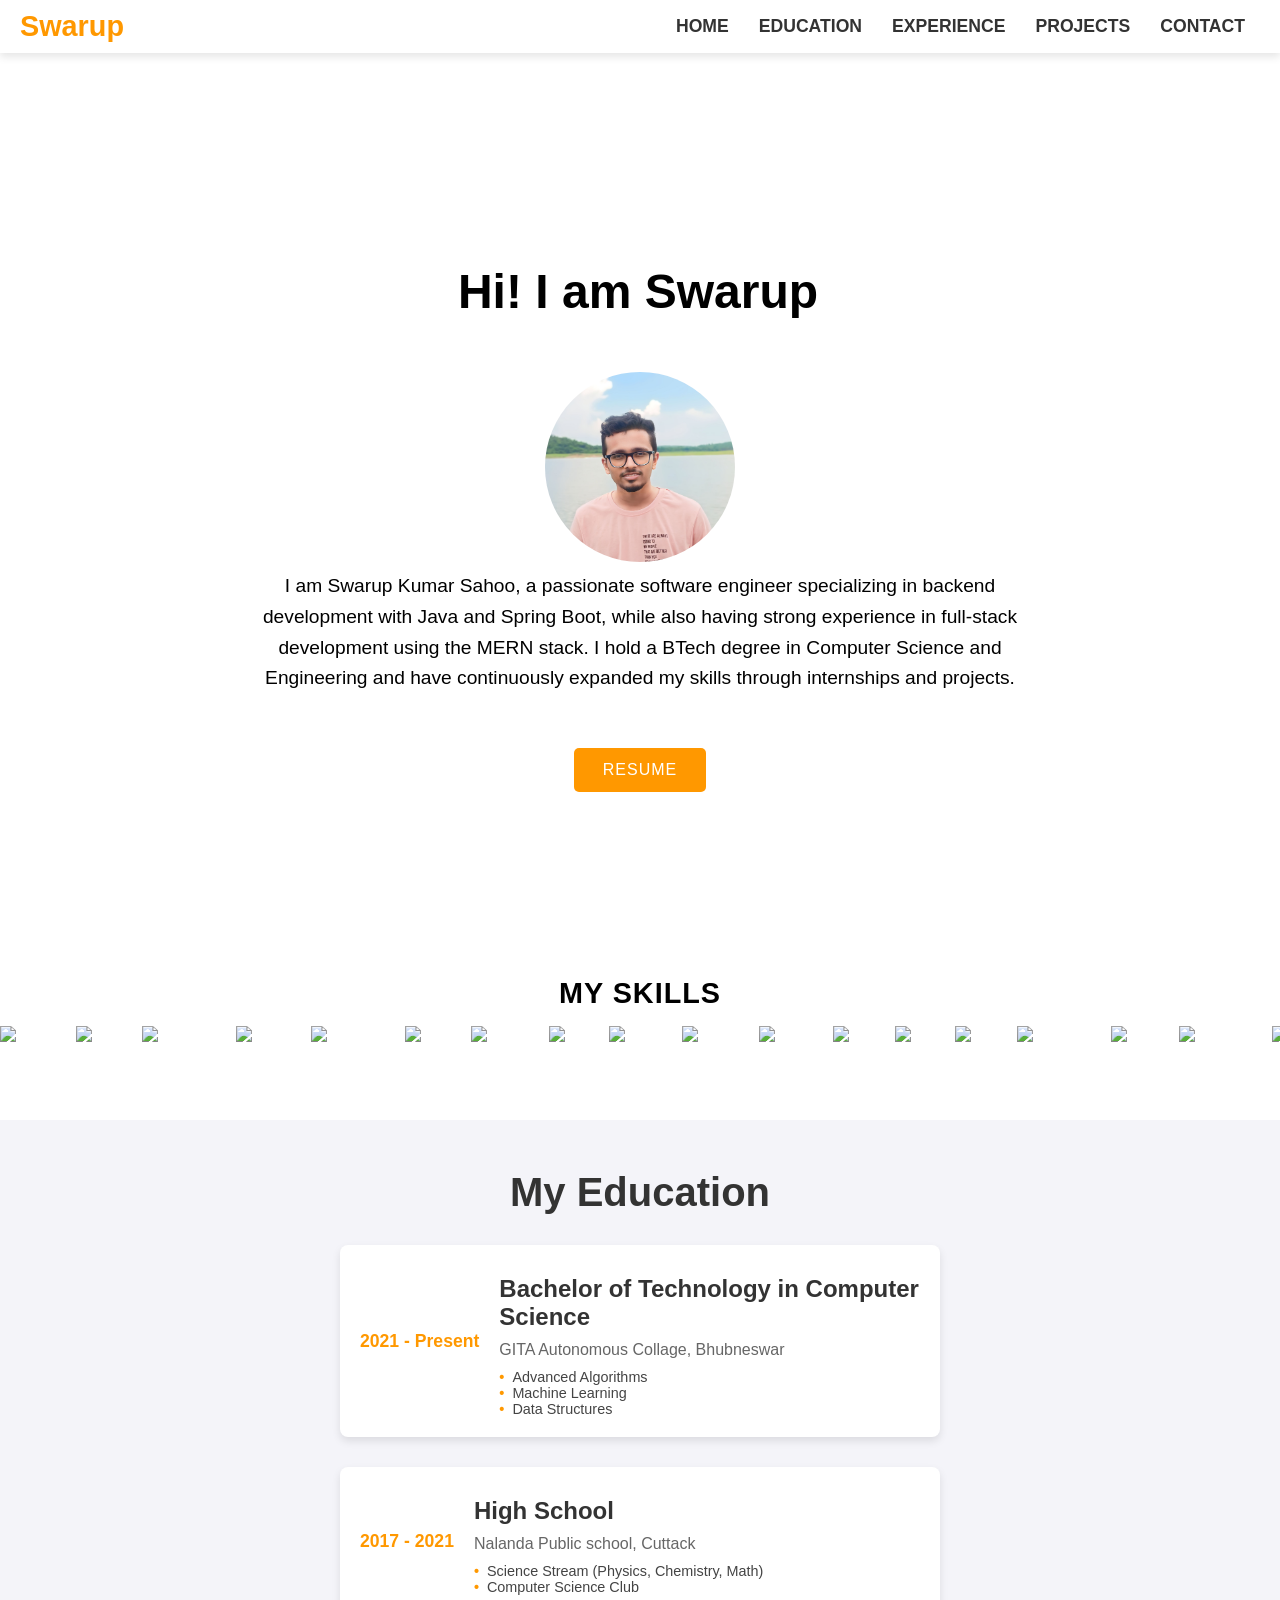
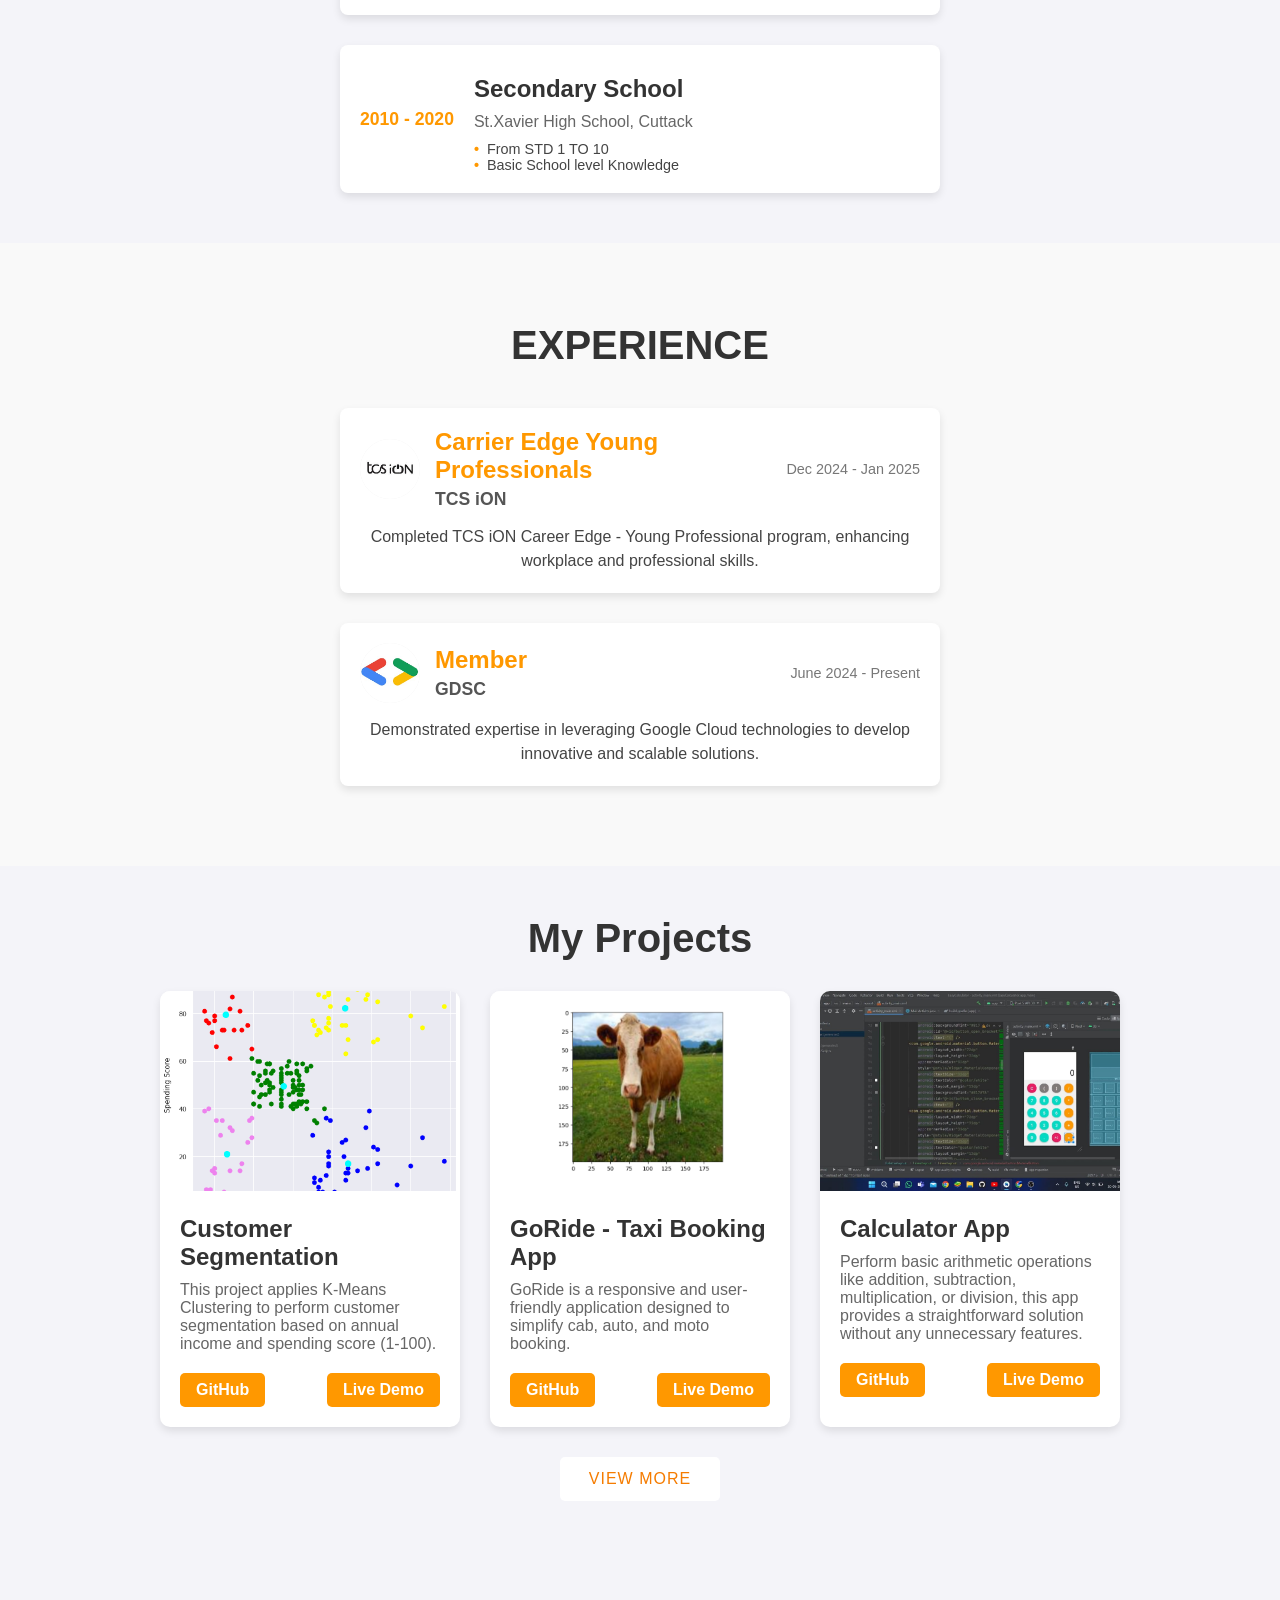
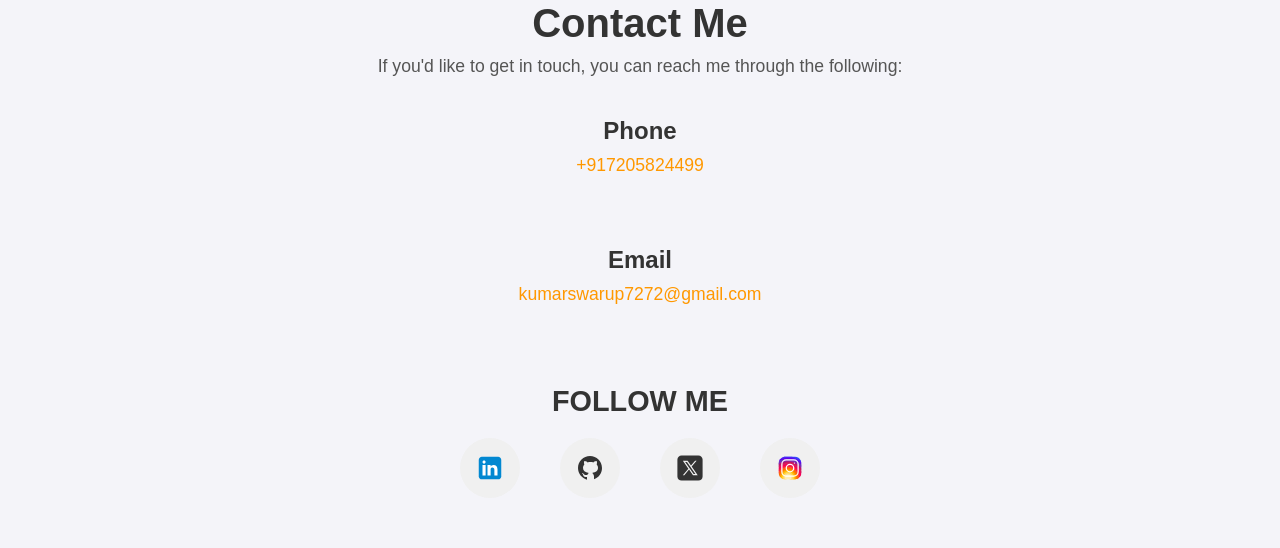
==== commit 4f0edf29: "index.html" ====
--- a/index.html
+++ b/index.html
@@ -169,13 +169,13 @@
     </div>
       <!-- Project 1 -->
       <div class="project-card">
-          <img src="/img/p1.png" alt="Project 1" class="project-image">
+          <img src="/img/p9.png" alt="Project 1" class="project-image">
           <div class="project-details">
-              <h3>University Management System</h3>
-              <p>This is a University Management System stores all records of Collage.</p>
+              <h3>GoRide - Taxi Booking App</h3>
+              <p>GoRide is a responsive and user-friendly application designed to simplify cab, auto, and moto booking.</p>
               <div class="project-links">
-                  <a href="https://github.com/swarup-kumar-sahoo/university-management-system-using-java-mysql" target="_blank" class="project-link">GitHub</a>
-                  <a href="https://github.com/swarup-kumar-sahoo/university-management-system-using-java-mysql" target="_blank" class="project-link">Live Demo</a>
+                  <a href="https://github.com/swarup-kumar-sahoo/GoRide-Book-Taxi-Auto-Moto" target="_blank" class="project-link">GitHub</a>
+                  <a href="https://github.com/swarup-kumar-sahoo/GoRide-Book-Taxi-Auto-Moto" target="_blank" class="project-link">Live Demo</a>
               </div>
           </div>
       </div>
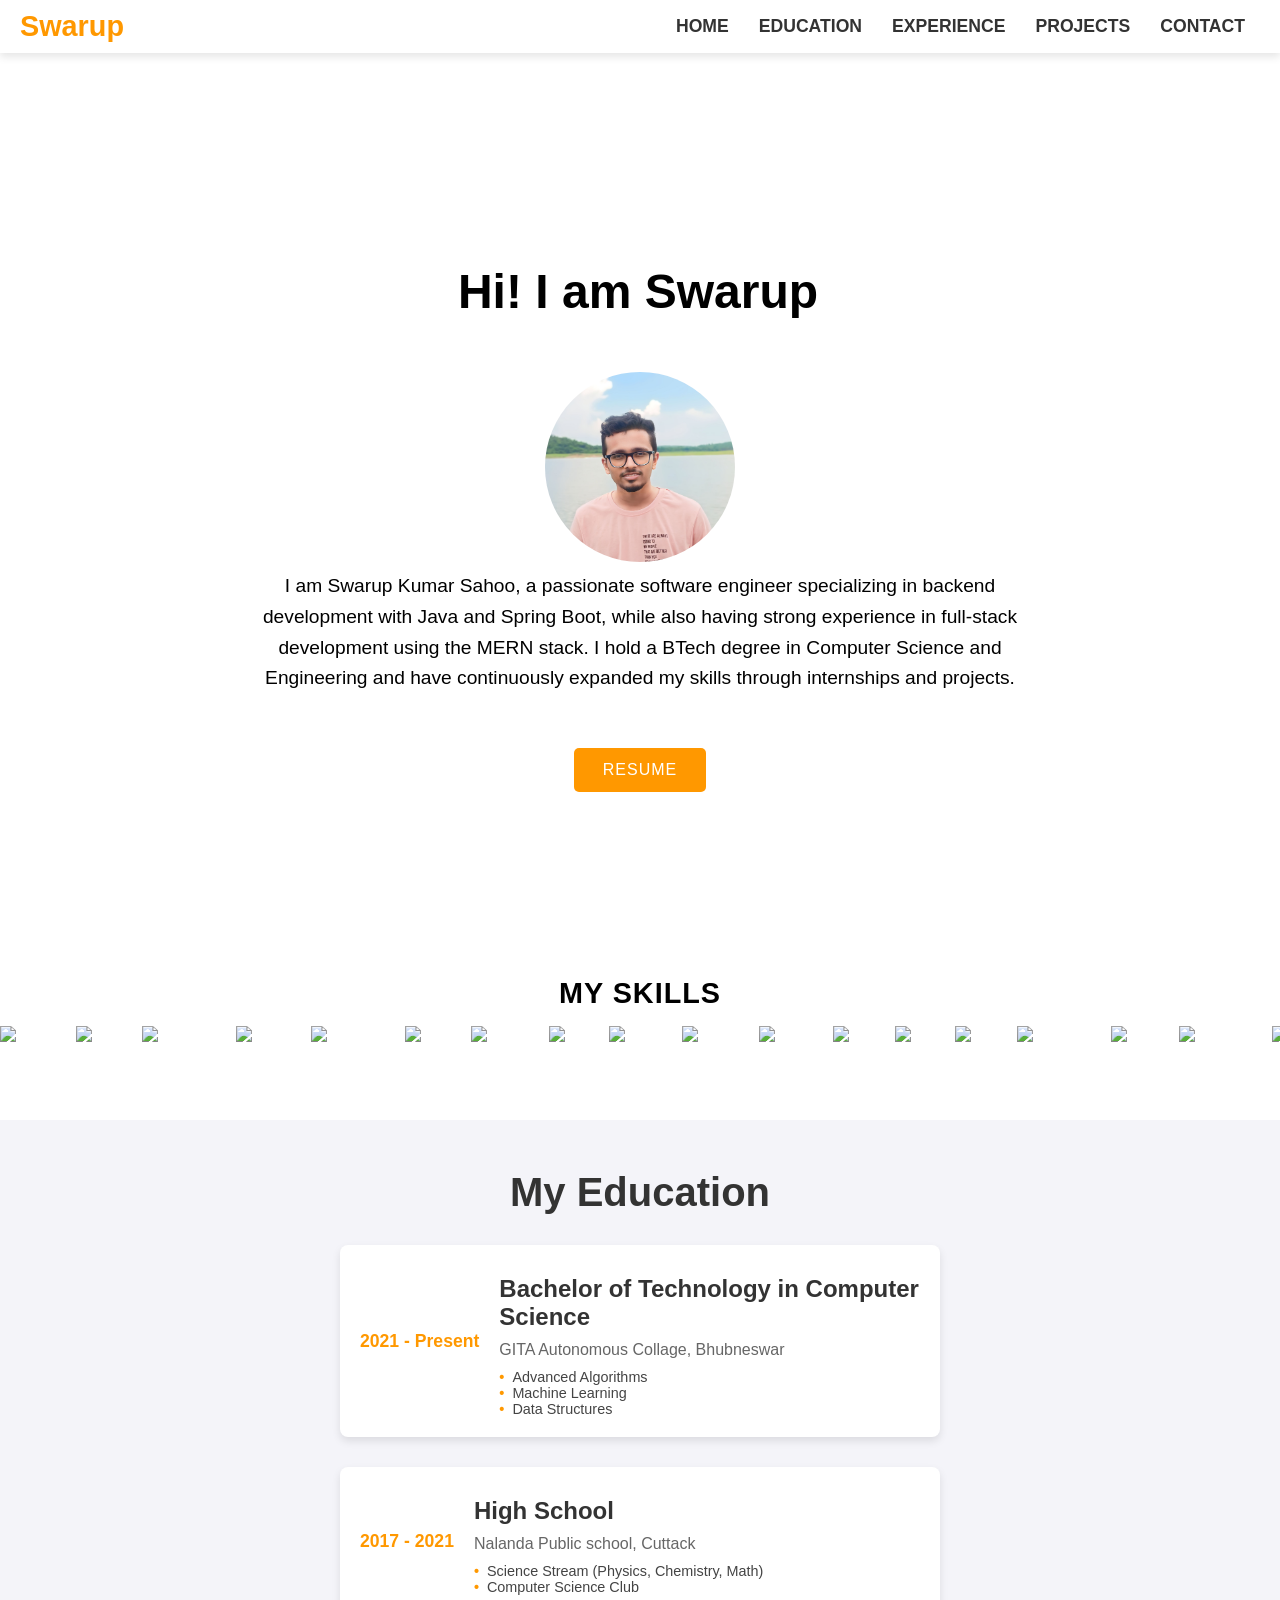
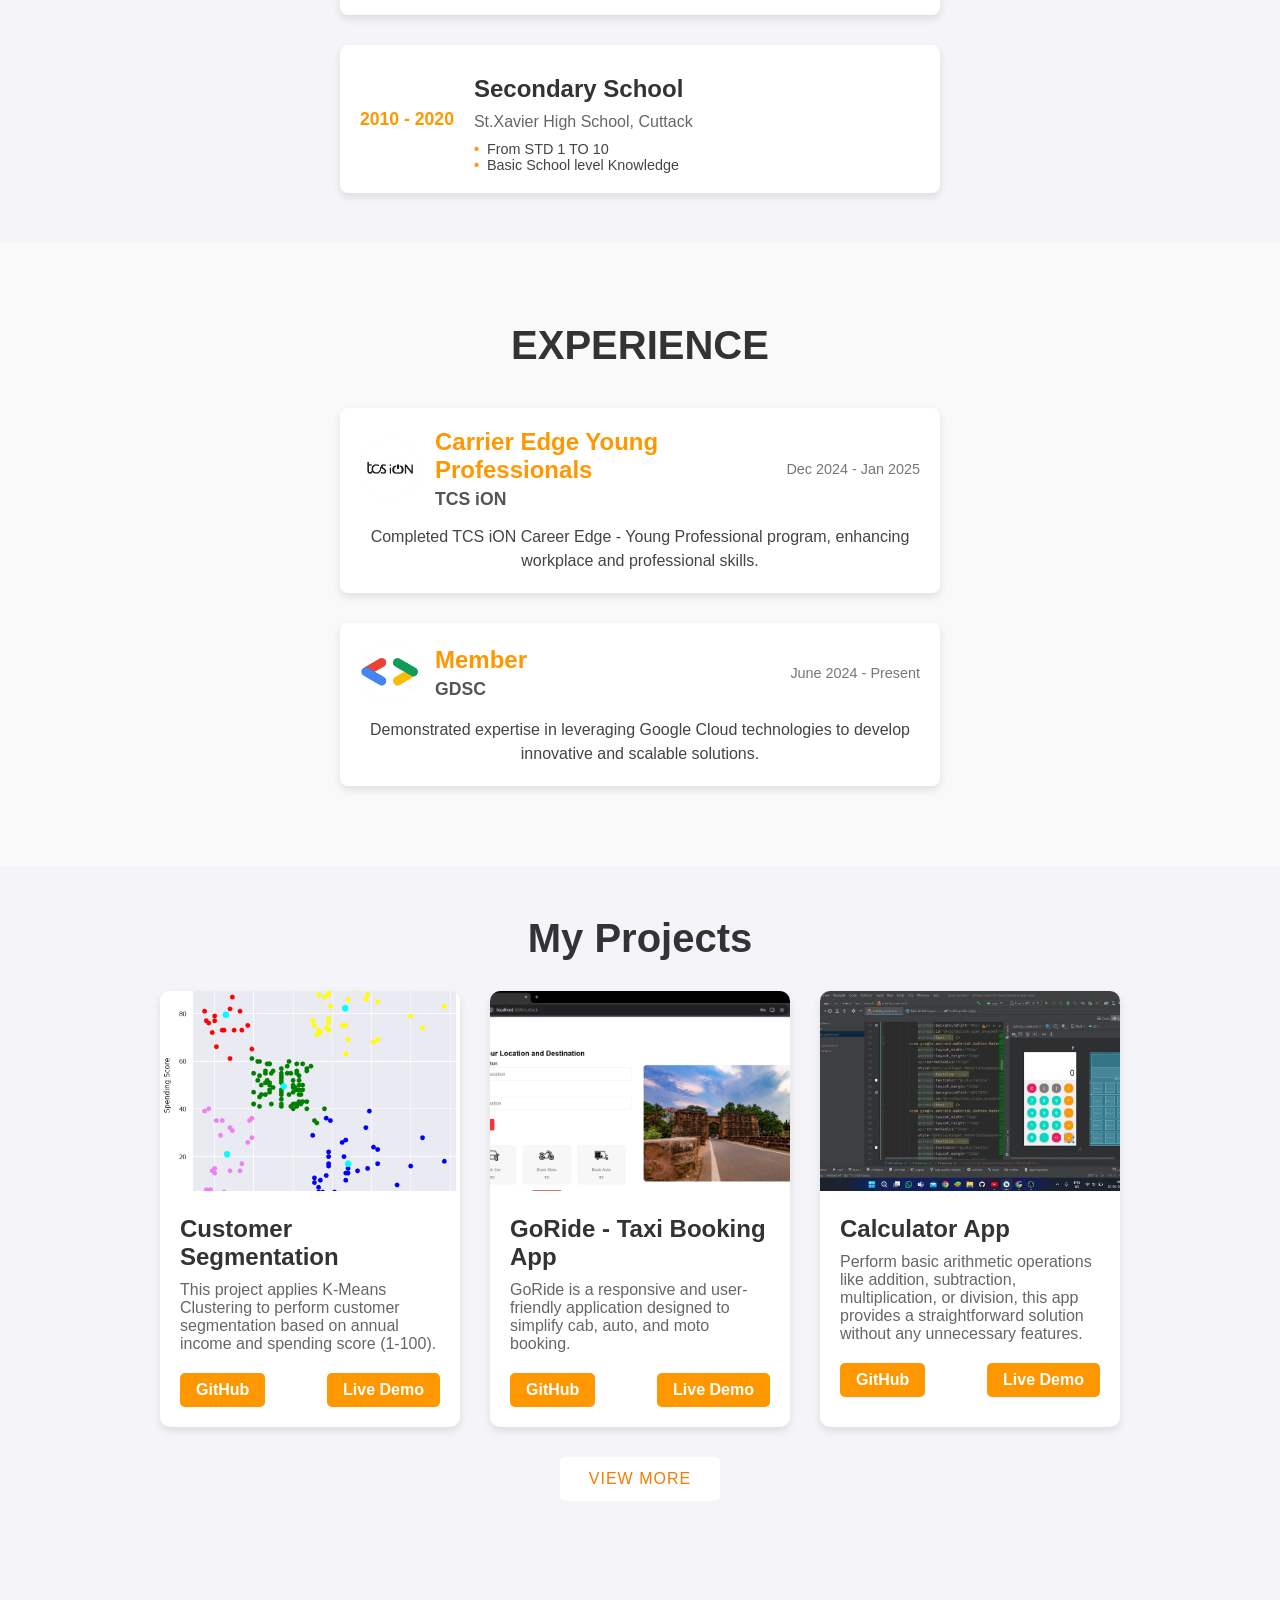
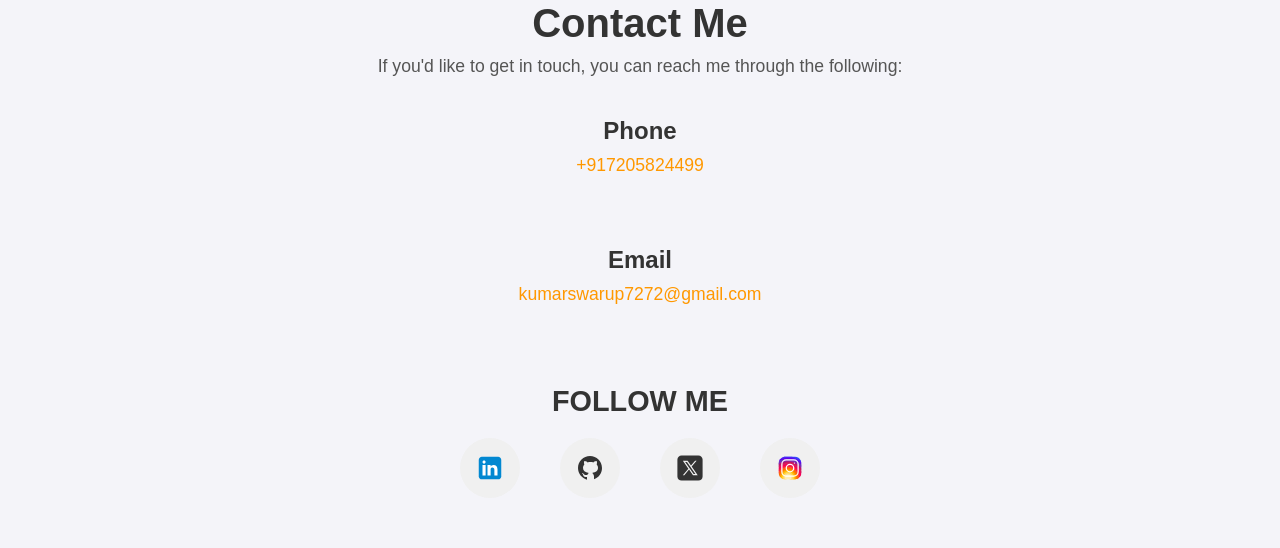
==== commit f14584b5: "Update index.html" ====
--- a/index.html
+++ b/index.html
@@ -169,7 +169,7 @@
     </div>
       <!-- Project 1 -->
       <div class="project-card">
-          <img src="/img/p9.png" alt="Project 1" class="project-image">
+          <img src="/img/p10.png" alt="Project 1" class="project-image">
           <div class="project-details">
               <h3>GoRide - Taxi Booking App</h3>
               <p>GoRide is a responsive and user-friendly application designed to simplify cab, auto, and moto booking.</p>
